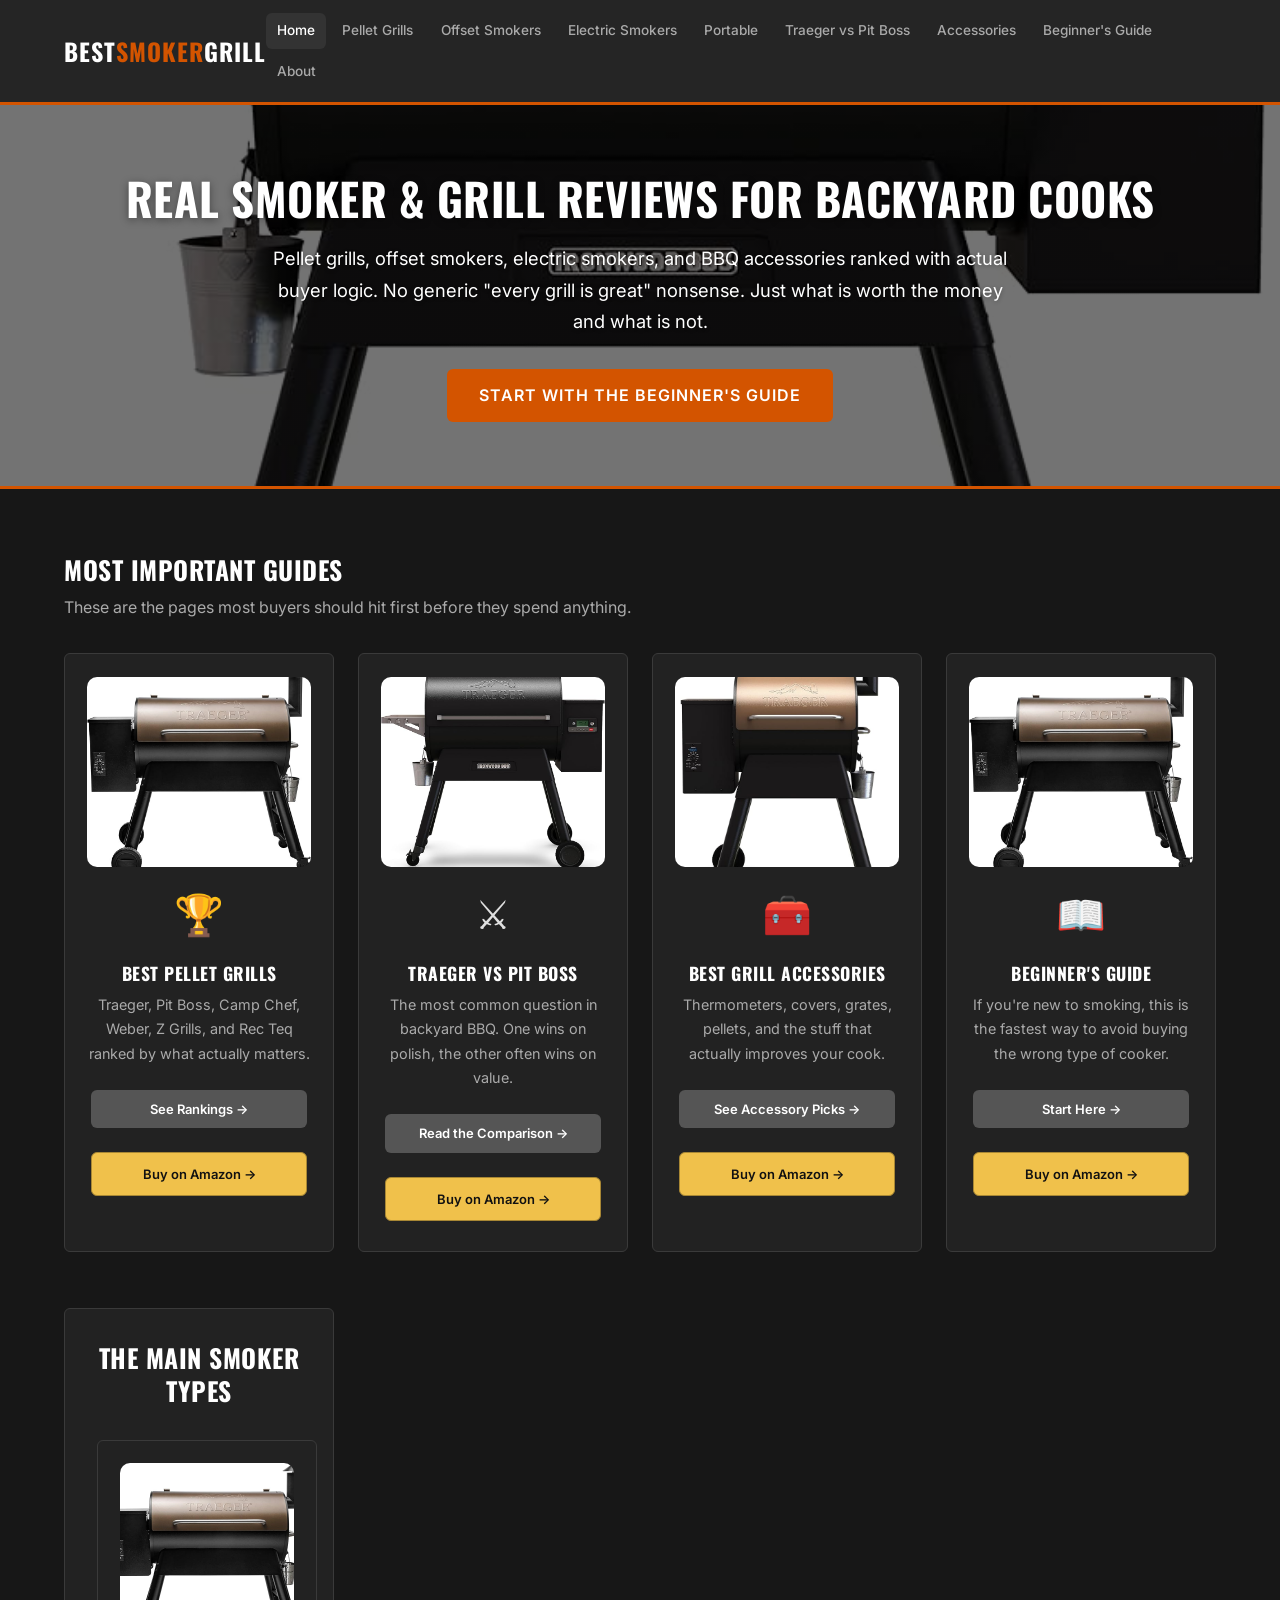
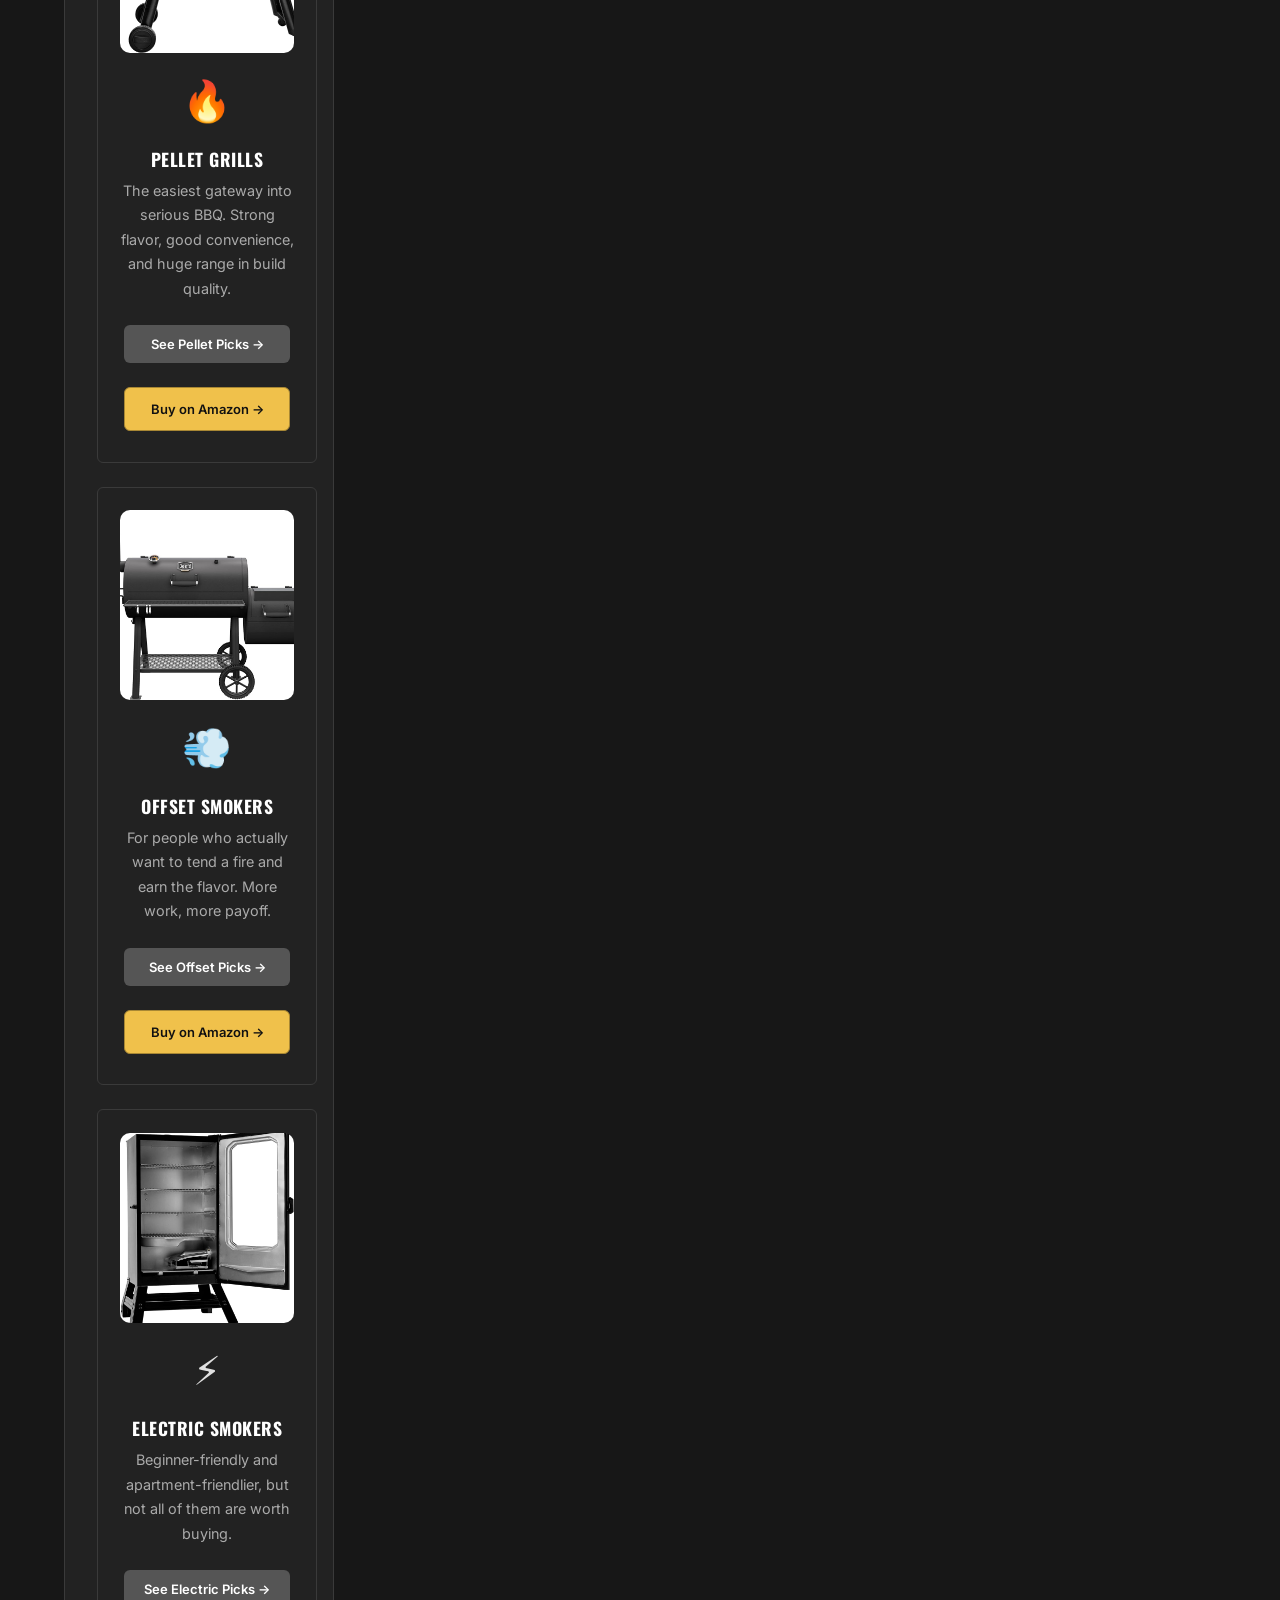
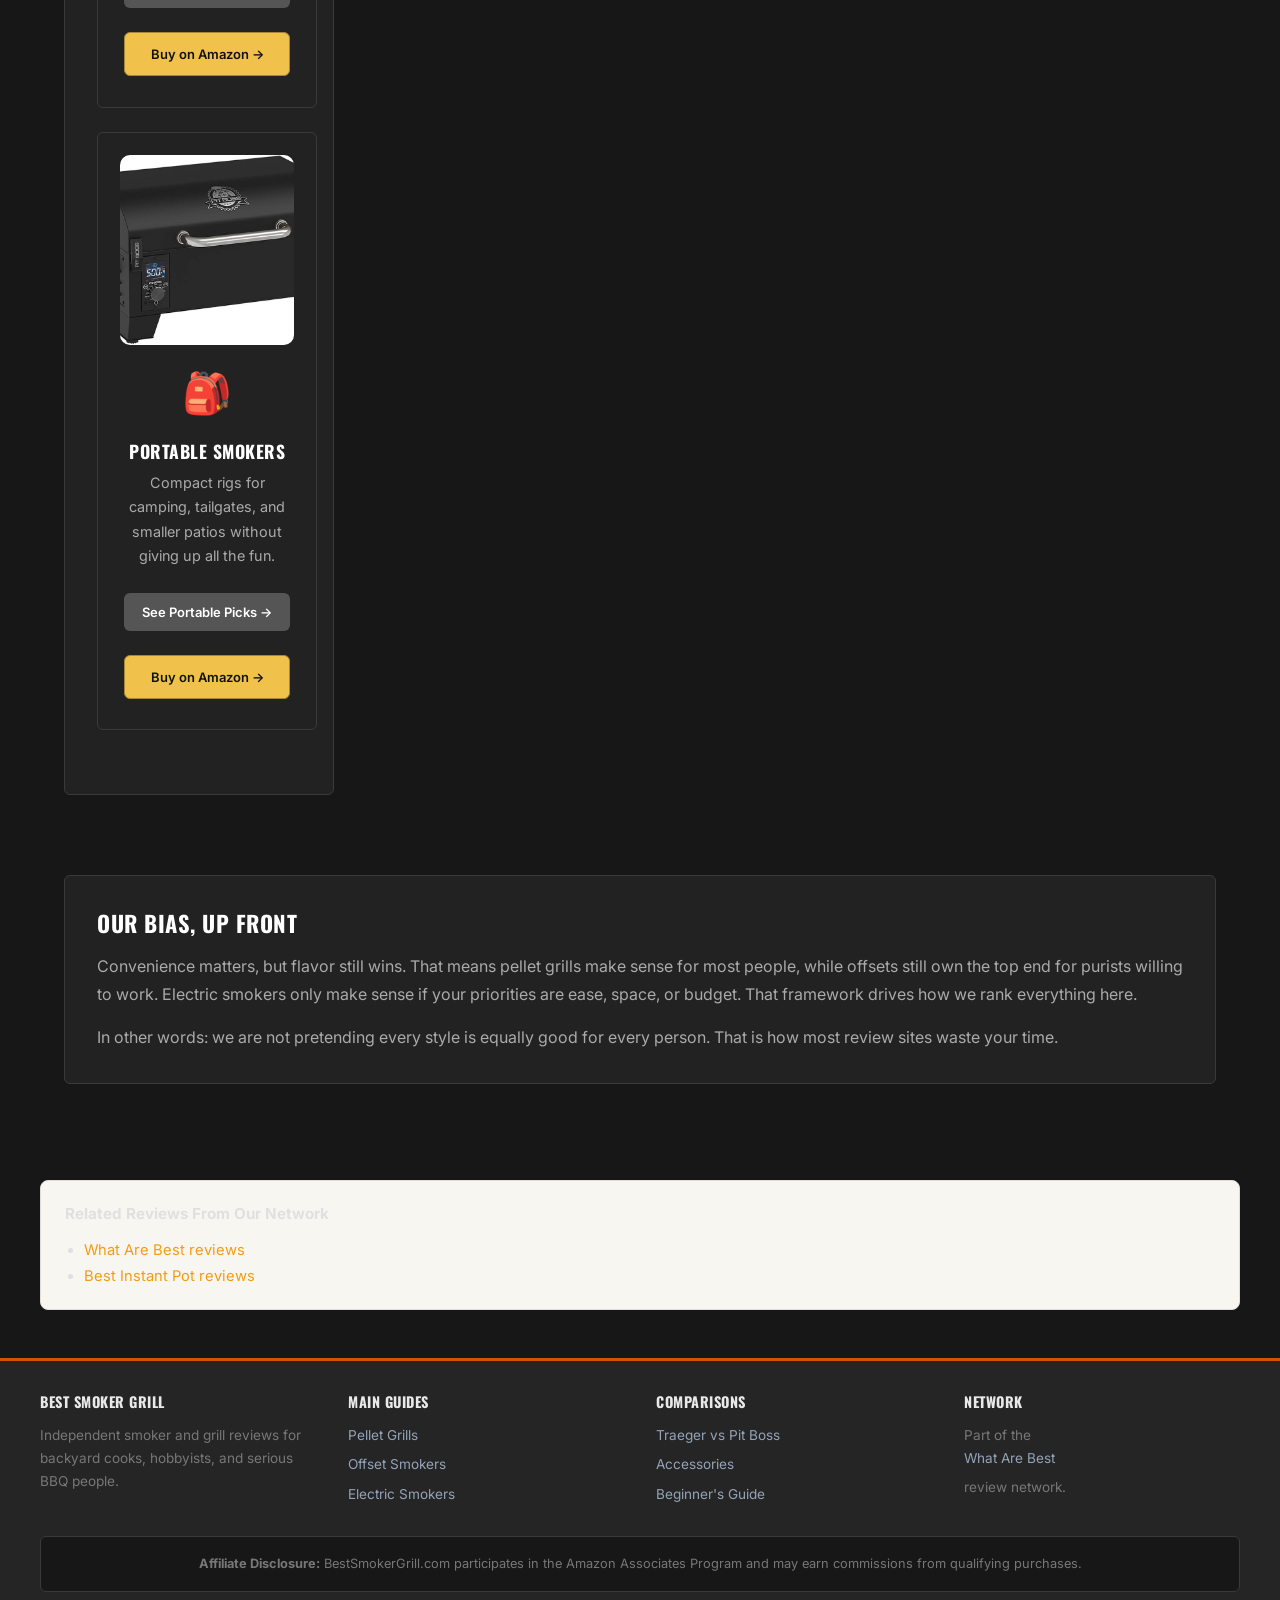
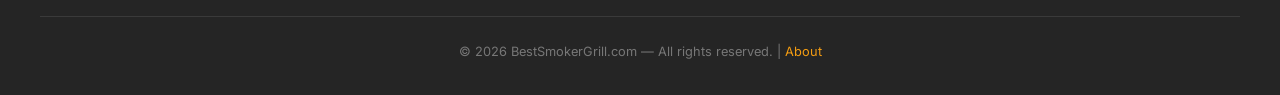
==== index.html @ 73936323 "Fix Amazon search links - add affiliate tag" ====
<!DOCTYPE html>

<html lang="en">
<head>
<meta charset="utf-8"/>
<meta content="width=device-width,initial-scale=1.0" name="viewport"/>
<meta name="description" content="Best pellet grills, offset smokers, electric smokers, and BBQ accessories ranked for 2026. Compare Traeger, Pit Boss, Camp Chef, Weber, and more."/>
<title>Best Smoker Grill 2026 — BBQ Rankings</title>
<link href="https://bestsmokergrill.com/" rel="canonical"/>
<link href="https://fonts.googleapis.com" rel="preconnect"/>
<link href="https://fonts.googleapis.com/css2?family=Inter:wght@400;500;600;700&amp;family=Oswald:wght@400;500;600;700&amp;display=swap" rel="stylesheet"/>
<link href="css/style.css" rel="stylesheet"/>
<meta content="website" property="og:type"/>
<meta content="Best Smoker Grill 2026 — BBQ Rankings" property="og:title"/>
<meta content="https://bestsmokergrill.com/" property="og:url"/>
<meta content="bestsmokergrill.com" property="og:site_name"/>
<meta content="Independent smoker and grill reviews. Pellet grills, offset smokers, electric smokers, portable options, and BBQ accessories ranked for real backyard cooking." property="og:description"/>
<meta content="summary" name="twitter:card"/>
<script type="application/ld+json">{"@context":"https://schema.org","@type":"WebSite","name":"Best Smoker Grill","url":"https://bestsmokergrill.com/","publisher":{"@type":"Organization","name":"What Are Best"},"description":"Independent smoker and grill reviews and comparisons."}</script>
<style>
.cat-card img{width:100%;height:190px;object-fit:cover;border-radius:10px;margin-bottom:14px;display:block}
/* Buy Button Styles */
.buy-btn{display:inline-block;padding:12px 24px;border-radius:6px;font-weight:700;font-size:15px;text-decoration:none;text-align:center;transition:opacity .2s,transform .1s;margin:8px 4px;cursor:pointer}
.buy-btn:hover{opacity:.85;transform:translateY(-1px)}
.buy-btn-primary{background:#e8600a;color:#fff !important}
.buy-btn-amazon{background:#f0c14b;color:#111 !important;border:1px solid #a88734}
.buy-btn-store{background:#2563eb;color:#fff !important}
.buy-btn-bullstrap{background:#1a1a1a;color:#fff !important}
.card-buttons{display:flex;gap:8px;flex-wrap:wrap;margin-top:10px;align-items:center}
.card-buttons a{flex:1;min-width:120px;text-align:center;font-size:13px;padding:10px 12px}
</style><style>
/* === VISUAL OVERHAUL ENHANCEMENTS === */
html{scroll-behavior:smooth}
.hero{background:linear-gradient(rgba(0,0,0,0.55),rgba(0,0,0,0.55)),url('https://images.unsplash.com/photo-1529692236671-f1f6cf9683ba?w=1400&q=80') center/cover no-repeat!important;min-height:280px;display:flex;align-items:center;justify-content:center;flex-direction:column;color:#fff!important;position:relative}
.hero *{color:#fff!important}
.hero h1,.hero h2{text-shadow:0 2px 8px rgba(0,0,0,.4)}
.hero p{text-shadow:0 1px 4px rgba(0,0,0,.3)}
.stars{color:#F59E0B;font-size:1rem;letter-spacing:1px;margin-bottom:4px}
.stars .count{color:#64748b;font-size:.8rem;margin-left:4px;letter-spacing:0}
.pick-badge{display:inline-block;background:linear-gradient(135deg,#E8600A,#F59E0B);color:#fff;padding:4px 12px;border-radius:20px;font-size:.75rem;font-weight:700;text-transform:uppercase;letter-spacing:.5px;margin-bottom:8px}
.card,.cd{transition:transform .2s,box-shadow .2s!important}
.card:hover,.cd:hover{transform:translateY(-3px);box-shadow:0 8px 30px rgba(0,0,0,.12)!important}
.updated-badge{display:inline-block;background:#ECFDF5;color:#065F46;padding:4px 12px;border-radius:20px;font-size:.78rem;font-weight:600;margin:8px 0}
.back-to-top{position:fixed;bottom:24px;right:24px;background:#2563EB;color:#fff;width:44px;height:44px;border-radius:50%;display:flex;align-items:center;justify-content:center;font-size:1.2rem;text-decoration:none!important;box-shadow:0 4px 12px rgba(37,99,235,.4);opacity:0;transition:opacity .3s;z-index:999}
.back-to-top.visible{opacity:1}
header,nav{transition:box-shadow .3s}
header.scrolled,nav.scrolled{box-shadow:0 2px 20px rgba(0,0,0,.1)!important}
.footer-grid{display:grid;grid-template-columns:repeat(auto-fit,minmax(200px,1fr));gap:24px;text-align:left;margin-bottom:24px}
.footer-col h4{font-size:.9rem;margin-bottom:12px;opacity:.9}
.footer-col a{display:block;color:#94A3B8;font-size:.85rem;margin-bottom:6px;text-decoration:none}
.footer-col a:hover{color:#fff}
</style>
</head>
<body>
<header class="site-header">
<div class="header-inner">
<a class="logo" href="index.html">BEST<span>SMOKER</span>GRILL</a>
<button aria-expanded="false" aria-label="Toggle navigation" class="nav-toggle">☰</button>
<nav class="main-nav" role="navigation">
<ul>
<li><a href="index.html">Home</a></li>
<li><a href="best-pellet-grills.html">Pellet Grills</a></li>
<li><a href="best-offset-smokers.html">Offset Smokers</a></li>
<li><a href="best-electric-smokers.html">Electric Smokers</a></li>
<li><a href="best-portable-smokers.html">Portable</a></li>
<li><a href="traeger-vs-pit-boss.html">Traeger vs Pit Boss</a></li>
<li><a href="best-grill-accessories.html">Accessories</a></li>
<li><a href="beginners-guide.html">Beginner's Guide</a></li>
<li><a href="about.html">About</a></li>
</ul>
</nav>
</div>
</header>
<section class="hero" style="background:linear-gradient(rgba(0,0,0,0.55),rgba(0,0,0,0.55)),url('images/smoker-hero.jpg') center/cover no-repeat!important;">
<h1>Real <span>Smoker &amp; Grill</span> Reviews for Backyard Cooks</h1>
<p>Pellet grills, offset smokers, electric smokers, and BBQ accessories ranked with actual buyer logic. No generic "every grill is great" nonsense. Just what is worth the money and what is not.</p>
<a class="hero-cta" href="beginners-guide.html">Start With the Beginner's Guide</a>
</section>
<div class="container">
<h2 style="color:var(--white);margin:2rem 0 .5rem;font-family:var(--font-heading);text-transform:uppercase;font-size:1.6rem">Most Important Guides</h2>
<p style="color:var(--text-secondary);margin-bottom:1.5rem">These are the pages most buyers should hit first before they spend anything.</p>
<div class="category-grid">
<div class="cat-card"><img src="images/pellet-grill.jpg" alt="Pellet grill for comparing the best backyard BBQ smokers" loading="lazy"><div class="icon">🏆</div><h3>Best Pellet Grills</h3><p>Traeger, Pit Boss, Camp Chef, Weber, Z Grills, and Rec Teq ranked by what actually matters.</p><div class="card-buttons"><a class="buy-btn buy-btn-store" href="best-pellet-grills.html" style="background:#555;font-size:13px;padding:8px 12px">See Rankings →</a><a class="buy-btn buy-btn-amazon" href="https://www.amazon.com/s?k=Best+Pellet+Grills&amp;tag=brazenprodu01-20" rel="nofollow noopener" target="_blank">Buy on Amazon →</a></div></div>
<div class="cat-card"><img src="images/smoker-hero.jpg" alt="Traeger vs Pit Boss pellet grill comparison for backyard smoking" loading="lazy"><div class="icon">⚔️</div><h3>Traeger vs Pit Boss</h3><p>The most common question in backyard BBQ. One wins on polish, the other often wins on value.</p><div class="card-buttons"><a class="buy-btn buy-btn-store" href="traeger-vs-pit-boss.html" style="background:#555;font-size:13px;padding:8px 12px">Read the Comparison →</a><a class="buy-btn buy-btn-amazon" href="https://www.amazon.com/s?k=Traeger+vs+Pit+Boss&amp;tag=brazenprodu01-20" rel="nofollow noopener" target="_blank">Buy on Amazon →</a></div></div>
<div class="cat-card"><img src="images/grill-accessories.jpg" alt="BBQ grill accessories including thermometers, tools, and covers" loading="lazy"><div class="icon">🧰</div><h3>Best Grill Accessories</h3><p>Thermometers, covers, grates, pellets, and the stuff that actually improves your cook.</p><div class="card-buttons"><a class="buy-btn buy-btn-store" href="best-grill-accessories.html" style="background:#555;font-size:13px;padding:8px 12px">See Accessory Picks →</a><a class="buy-btn buy-btn-amazon" href="https://www.amazon.com/s?k=Best+Grill+Accessories&amp;tag=brazenprodu01-20" rel="nofollow noopener" target="_blank">Buy on Amazon →</a></div></div>
<div class="cat-card"><img src="images/bbq-beginner.jpg" alt="Beginner backyard BBQ setup for learning smoker basics" loading="lazy"><div class="icon">📖</div><h3>Beginner's Guide</h3><p>If you're new to smoking, this is the fastest way to avoid buying the wrong type of cooker.</p><div class="card-buttons"><a class="buy-btn buy-btn-store" href="beginners-guide.html" style="background:#555;font-size:13px;padding:8px 12px">Start Here →</a><a class="buy-btn buy-btn-amazon" href="https://www.amazon.com/s?k=Beginner&tag=brazenprodu01-20's+Guide&amp;tag=brazenprodu01-20" rel="nofollow noopener" target="_blank">Buy on Amazon →</a></div></div>

<section class="brand-section">
<h2 style="color:var(--white);text-align:center;margin-bottom:1.5rem;font-size:1.6rem">The Main Smoker Types</h2>
<div class="category-grid">
<div class="cat-card"><img src="images/pellet-grill.jpg" alt="Pellet grill with wood-fired smoker setup for easy backyard barbecue" loading="lazy"><div class="icon">🔥</div><h3>Pellet Grills</h3><p>The easiest gateway into serious BBQ. Strong flavor, good convenience, and huge range in build quality.</p><div class="card-buttons"><a class="buy-btn buy-btn-store" href="best-pellet-grills.html" style="background:#555;font-size:13px;padding:8px 12px">See Pellet Picks →</a><a class="buy-btn buy-btn-amazon" href="https://www.amazon.com/s?k=Pellet+Grills&amp;tag=brazenprodu01-20" rel="nofollow noopener" target="_blank">Buy on Amazon →</a></div></div>
<div class="cat-card"><img src="images/offset-smoker.jpg" alt="Offset smoker for traditional low-and-slow barbecue cooking" loading="lazy"><div class="icon">💨</div><h3>Offset Smokers</h3><p>For people who actually want to tend a fire and earn the flavor. More work, more payoff.</p><div class="card-buttons"><a class="buy-btn buy-btn-store" href="best-offset-smokers.html" style="background:#555;font-size:13px;padding:8px 12px">See Offset Picks →</a><a class="buy-btn buy-btn-amazon" href="https://www.amazon.com/s?k=Offset+Smokers&amp;tag=brazenprodu01-20" rel="nofollow noopener" target="_blank">Buy on Amazon →</a></div></div>
<div class="cat-card"><img src="images/electric-smoker.jpg" alt="Electric smoker for easy backyard smoking with less fire management" loading="lazy"><div class="icon">⚡</div><h3>Electric Smokers</h3><p>Beginner-friendly and apartment-friendlier, but not all of them are worth buying.</p><div class="card-buttons"><a class="buy-btn buy-btn-store" href="best-electric-smokers.html" style="background:#555;font-size:13px;padding:8px 12px">See Electric Picks →</a><a class="buy-btn buy-btn-amazon" href="https://www.amazon.com/s?k=Electric+Smokers&amp;tag=brazenprodu01-20" rel="nofollow noopener" target="_blank">Buy on Amazon →</a></div></div>
<div class="cat-card"><img src="images/portable-grill.jpg" alt="Portable smoker grill for camping, tailgates, and compact patios" loading="lazy"><div class="icon">🎒</div><h3>Portable Smokers</h3><p>Compact rigs for camping, tailgates, and smaller patios without giving up all the fun.</p><div class="card-buttons"><a class="buy-btn buy-btn-store" href="best-portable-smokers.html" style="background:#555;font-size:13px;padding:8px 12px">See Portable Picks →</a><a class="buy-btn buy-btn-amazon" href="https://www.amazon.com/s?k=Portable+Smokers&amp;tag=brazenprodu01-20" rel="nofollow noopener" target="_blank">Buy on Amazon →</a></div></div>
</div>
</section></div>
<section class="brand-section" style="margin-top:3rem">
<h2 style="color:var(--white);margin-bottom:1rem;font-size:1.4rem">Our Bias, Up Front</h2>
<p style="color:var(--text-secondary);margin-bottom:1rem">Convenience matters, but flavor still wins. That means pellet grills make sense for most people, while offsets still own the top end for purists willing to work. Electric smokers only make sense if your priorities are ease, space, or budget. That framework drives how we rank everything here.</p>
<p style="color:var(--text-secondary)">In other words: we are not pretending every style is equally good for every person. That is how most review sites waste your time.</p>
</section>
</div>
<div class="cross-links-box" style="background:#f8f6f0;border:1px solid #ddd;border-radius:8px;padding:1.2rem 1.5rem;margin:2rem auto;max-width:1200px;">
<strong style="font-size:.95rem;">Related Reviews From Our Network</strong>
<ul style="margin:.6rem 0 0 1.2rem;font-size:.92rem;line-height:1.8;">
<li><a href="https://whatarebest.com">What Are Best reviews</a></li>
<li><a href="https://bestinstantpot.com">Best Instant Pot reviews</a></li>
</ul>
</div>
<footer class="site-footer">
<div class="footer-inner">
<div class="footer-col"><h4>Best Smoker Grill</h4><p>Independent smoker and grill reviews for backyard cooks, hobbyists, and serious BBQ people.</p></div>
<div class="footer-col"><h4>Main Guides</h4><ul><li><a href="best-pellet-grills.html">Pellet Grills</a></li><li><a href="best-offset-smokers.html">Offset Smokers</a></li><li><a href="best-electric-smokers.html">Electric Smokers</a></li></ul></div>
<div class="footer-col"><h4>Comparisons</h4><ul><li><a href="traeger-vs-pit-boss.html">Traeger vs Pit Boss</a></li><li><a href="best-grill-accessories.html">Accessories</a></li><li><a href="beginners-guide.html">Beginner's Guide</a></li></ul></div>
<div class="footer-col"><h4>Network</h4><p>Part of the <a href="https://www.whatarebest.com" rel="noopener" target="_blank">What Are Best</a> review network.</p></div>
</div>
<div class="affiliate-disclosure"><p><strong>Affiliate Disclosure:</strong> BestSmokerGrill.com participates in the Amazon Associates Program and may earn commissions from qualifying purchases.</p></div>
<div class="footer-bottom"><p>© 2026 BestSmokerGrill.com — All rights reserved. | <a href="about.html">About</a></p></div>
</footer>
<script src="js/main.js"></script>

<a href="#" class="back-to-top" id="btt" aria-label="Back to top">↑</a>
<script>
(function(){var b=document.getElementById('btt'),h=document.querySelector('header,nav');
window.addEventListener('scroll',function(){b.classList.toggle('visible',window.scrollY>400);if(h)h.classList.toggle('scrolled',window.scrollY>50)});
b.addEventListener('click',function(e){e.preventDefault();window.scrollTo({top:0,behavior:'smooth'})})})();
</script>

</body>
</html>
---- css/style.css ----
/* ===== RESET & BASE ===== */
*,*::before,*::after{box-sizing:border-box;margin:0;padding:0}
:root{--charcoal:#171717;--charcoal-light:#252525;--charcoal-mid:#333;--accent:#d35400;--accent-dark:#a84300;--accent-light:#f39c12;--accent-yellow:#f1c40f;--text-primary:#e0e0e0;--text-secondary:#aaa;--text-muted:#777;--white:#fff;--border-color:#3a3a3a;--card-bg:#222;--font-main:'Inter',system-ui,-apple-system,sans-serif;--font-heading:'Oswald',system-ui,sans-serif;--max-width:1200px;--radius:6px}
html{scroll-behavior:smooth;font-size:16px}body{font-family:var(--font-main);background:var(--charcoal);color:var(--text-primary);line-height:1.7;-webkit-font-smoothing:antialiased}a{color:var(--accent-light);text-decoration:none;transition:color .2s}a:hover{color:var(--accent-yellow)}img{max-width:100%;height:auto;display:block}h1,h2,h3,h4,h5{font-family:var(--font-heading);text-transform:uppercase;letter-spacing:.5px;line-height:1.3}.site-header{background:var(--charcoal-light);border-bottom:3px solid var(--accent);position:sticky;top:0;z-index:1000;backdrop-filter:blur(10px)}.header-inner{max-width:var(--max-width);margin:0 auto;padding:.8rem 1.5rem;display:flex;align-items:center;justify-content:space-between}.logo{font-family:var(--font-heading);font-size:1.5rem;color:var(--white);font-weight:700;letter-spacing:1px}.logo span{color:var(--accent)}.nav-toggle{display:none;background:none;border:none;color:var(--white);font-size:1.5rem;cursor:pointer}.main-nav ul{list-style:none;display:flex;gap:.3rem;flex-wrap:wrap}.main-nav a{display:block;padding:.4rem .7rem;color:var(--text-secondary);font-size:.85rem;font-weight:500;border-radius:var(--radius);transition:all .2s}.main-nav a:hover,.main-nav a.active{color:var(--white);background:var(--charcoal-mid)}.hero{background:linear-gradient(135deg,var(--charcoal) 0%,#2a1d14 50%,var(--charcoal-light) 100%);padding:4rem 1.5rem;text-align:center;border-bottom:3px solid var(--accent)}.hero h1{font-size:2.8rem;color:var(--white);margin-bottom:1rem}.hero h1 span{color:var(--accent)}.hero p{font-size:1.15rem;color:var(--text-secondary);max-width:760px;margin:0 auto 2rem}.hero-cta{display:inline-block;background:var(--accent);color:var(--white);padding:.8rem 2rem;border-radius:var(--radius);font-weight:600;font-size:1rem;transition:all .2s;text-transform:uppercase;letter-spacing:1px}.hero-cta:hover{background:var(--accent-dark);color:var(--white);transform:translateY(-2px);box-shadow:0 4px 15px rgba(211,84,0,.4)}.container{max-width:var(--max-width);margin:0 auto;padding:2rem 1.5rem}.category-grid{display:grid;grid-template-columns:repeat(auto-fill,minmax(220px,1fr));gap:1.5rem;margin:2rem 0}.cat-card,.brand-section{background:var(--card-bg);border:1px solid var(--border-color);border-radius:var(--radius)}.cat-card{padding:1.4rem;text-align:center;transition:all .2s}.cat-card:hover{border-color:var(--accent);transform:translateY(-3px);box-shadow:0 8px 25px rgba(0,0,0,.3)}.cat-card .icon{font-size:2.5rem;margin-bottom:.8rem}.cat-card h3{font-size:1.1rem;color:var(--white);margin-bottom:.5rem}.cat-card p{font-size:.9rem;color:var(--text-secondary);margin-bottom:1rem}.cat-card a{color:var(--accent-light);font-weight:600;font-size:.9rem}.brand-section{padding:2rem;margin:2rem 0}.site-footer{background:var(--charcoal-light);border-top:3px solid var(--accent);padding:2rem 1.5rem;margin-top:3rem}.footer-inner{max-width:var(--max-width);margin:0 auto;display:grid;grid-template-columns:repeat(auto-fit,minmax(250px,1fr));gap:2rem}.footer-col h4{font-family:var(--font-heading);color:var(--white);margin-bottom:.8rem;font-size:.95rem}.footer-col p,.footer-col a{font-size:.85rem;color:var(--text-muted)}.footer-col ul{list-style:none}.footer-col li{margin-bottom:.4rem}.affiliate-disclosure{background:var(--charcoal);border:1px solid var(--border-color);border-radius:var(--radius);padding:1rem;margin-top:1.5rem;max-width:var(--max-width);margin-left:auto;margin-right:auto}.affiliate-disclosure p{font-size:.8rem;color:var(--text-muted);text-align:center}.footer-bottom{text-align:center;padding-top:1.5rem;margin-top:1.5rem;border-top:1px solid var(--border-color);max-width:var(--max-width);margin-left:auto;margin-right:auto}.footer-bottom p{font-size:.8rem;color:var(--text-muted)}.network-links{background:#1a1a1a;padding:1.2rem;text-align:center;font-size:.82rem;color:#888;border-top:1px solid #333}.network-links strong{color:#ccc}.network-links a{color:#aaa;margin:0 .5rem}@media(max-width:768px){.nav-toggle{display:block}.main-nav{display:none;position:absolute;top:100%;left:0;right:0;background:var(--charcoal-light);border-bottom:3px solid var(--accent);padding:1rem}.main-nav.open{display:block}.main-nav ul{flex-direction:column;gap:0}.main-nav a{padding:.7rem 1rem;border-radius:0;border-bottom:1px solid var(--border-color)}.hero h1{font-size:1.8rem}.header-inner{position:relative}.category-grid{grid-template-columns:1fr}}


/* Buy Button Styles */
.buy-btn{display:inline-block;padding:12px 24px;border-radius:6px;font-weight:700;font-size:15px;text-decoration:none;text-align:center;transition:opacity .2s,transform .1s;margin:8px 4px;cursor:pointer}
.buy-btn:hover{opacity:.85;transform:translateY(-1px)}
.buy-btn-primary{background:#e8600a;color:#fff !important}
.buy-btn-amazon{background:#f0c14b;color:#111 !important;border:1px solid #a88734}
.buy-btn-store{background:#2563eb;color:#fff !important}
.buy-btn-bullstrap{background:#1a1a1a;color:#fff !important}
.card-buttons{display:flex;gap:8px;flex-wrap:wrap;margin-top:10px;align-items:center}
.card-buttons a{flex:1;min-width:120px;text-align:center;font-size:13px;padding:10px 12px}
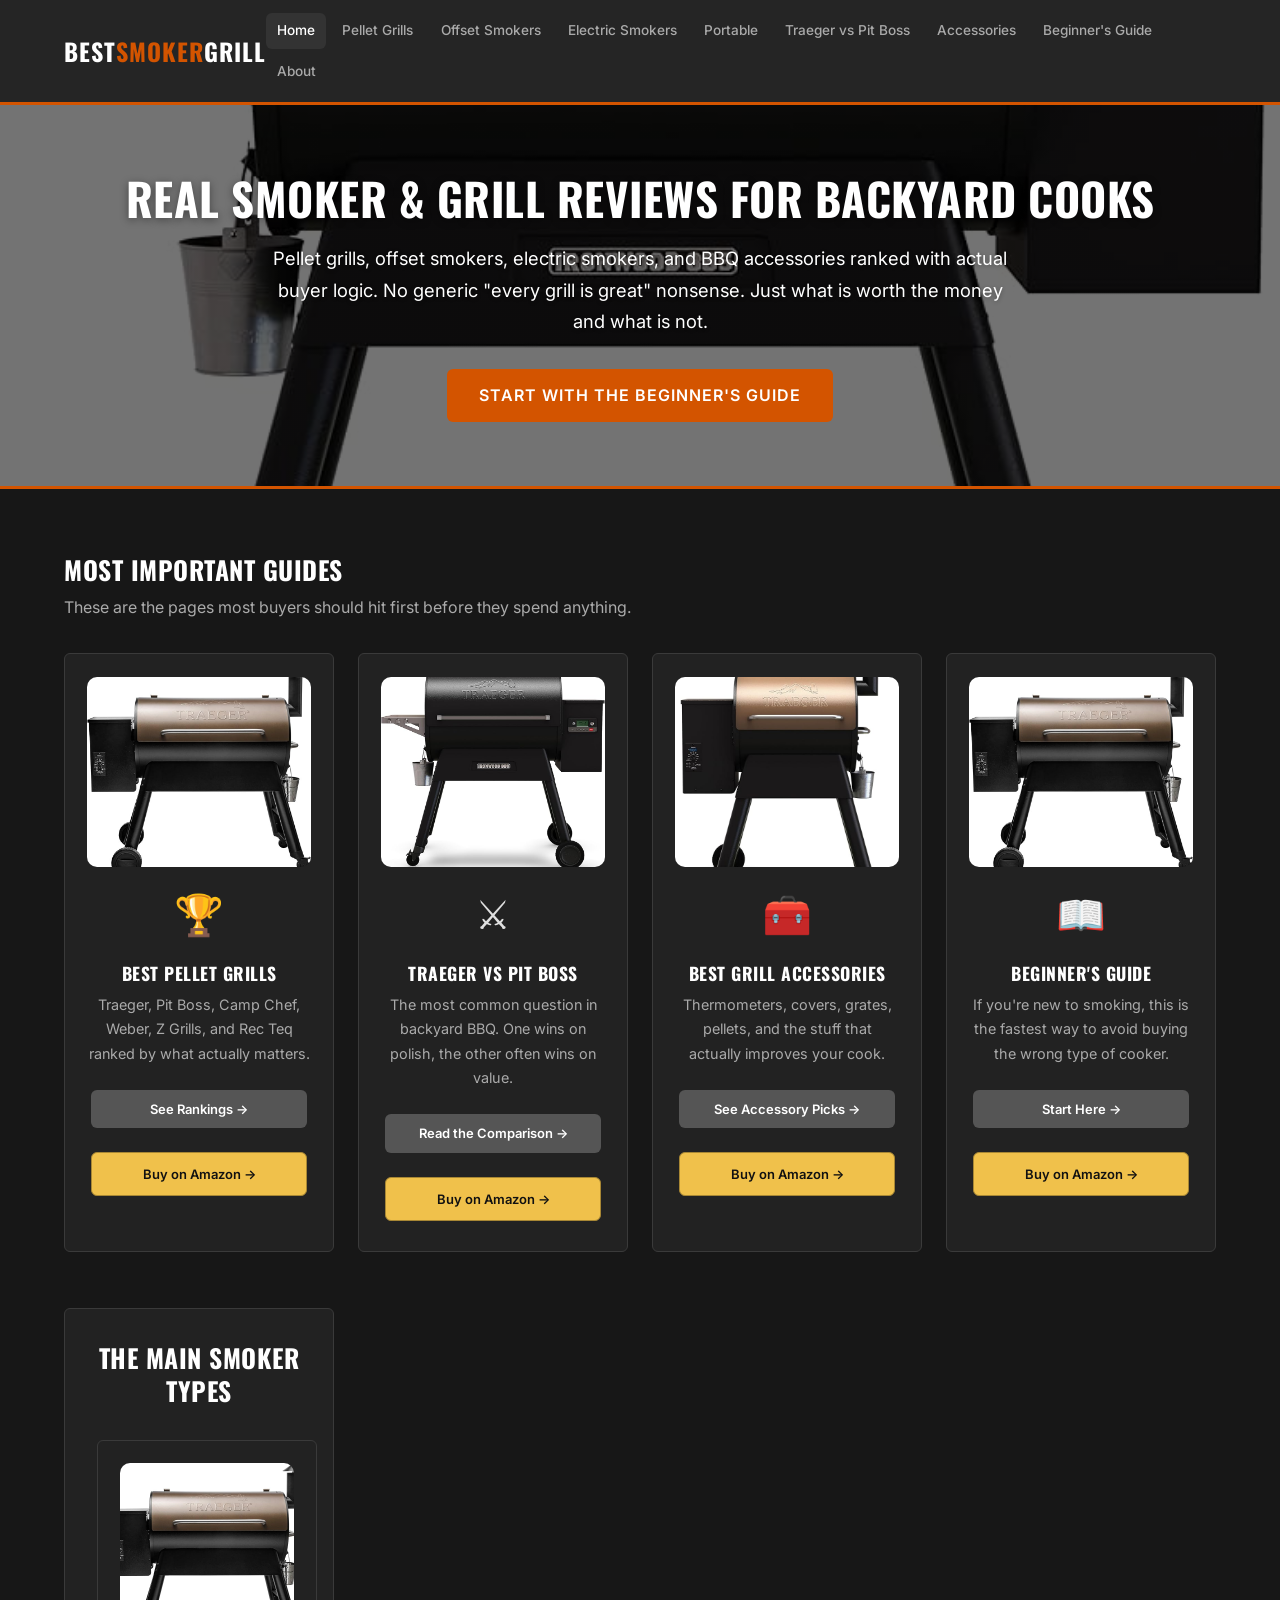
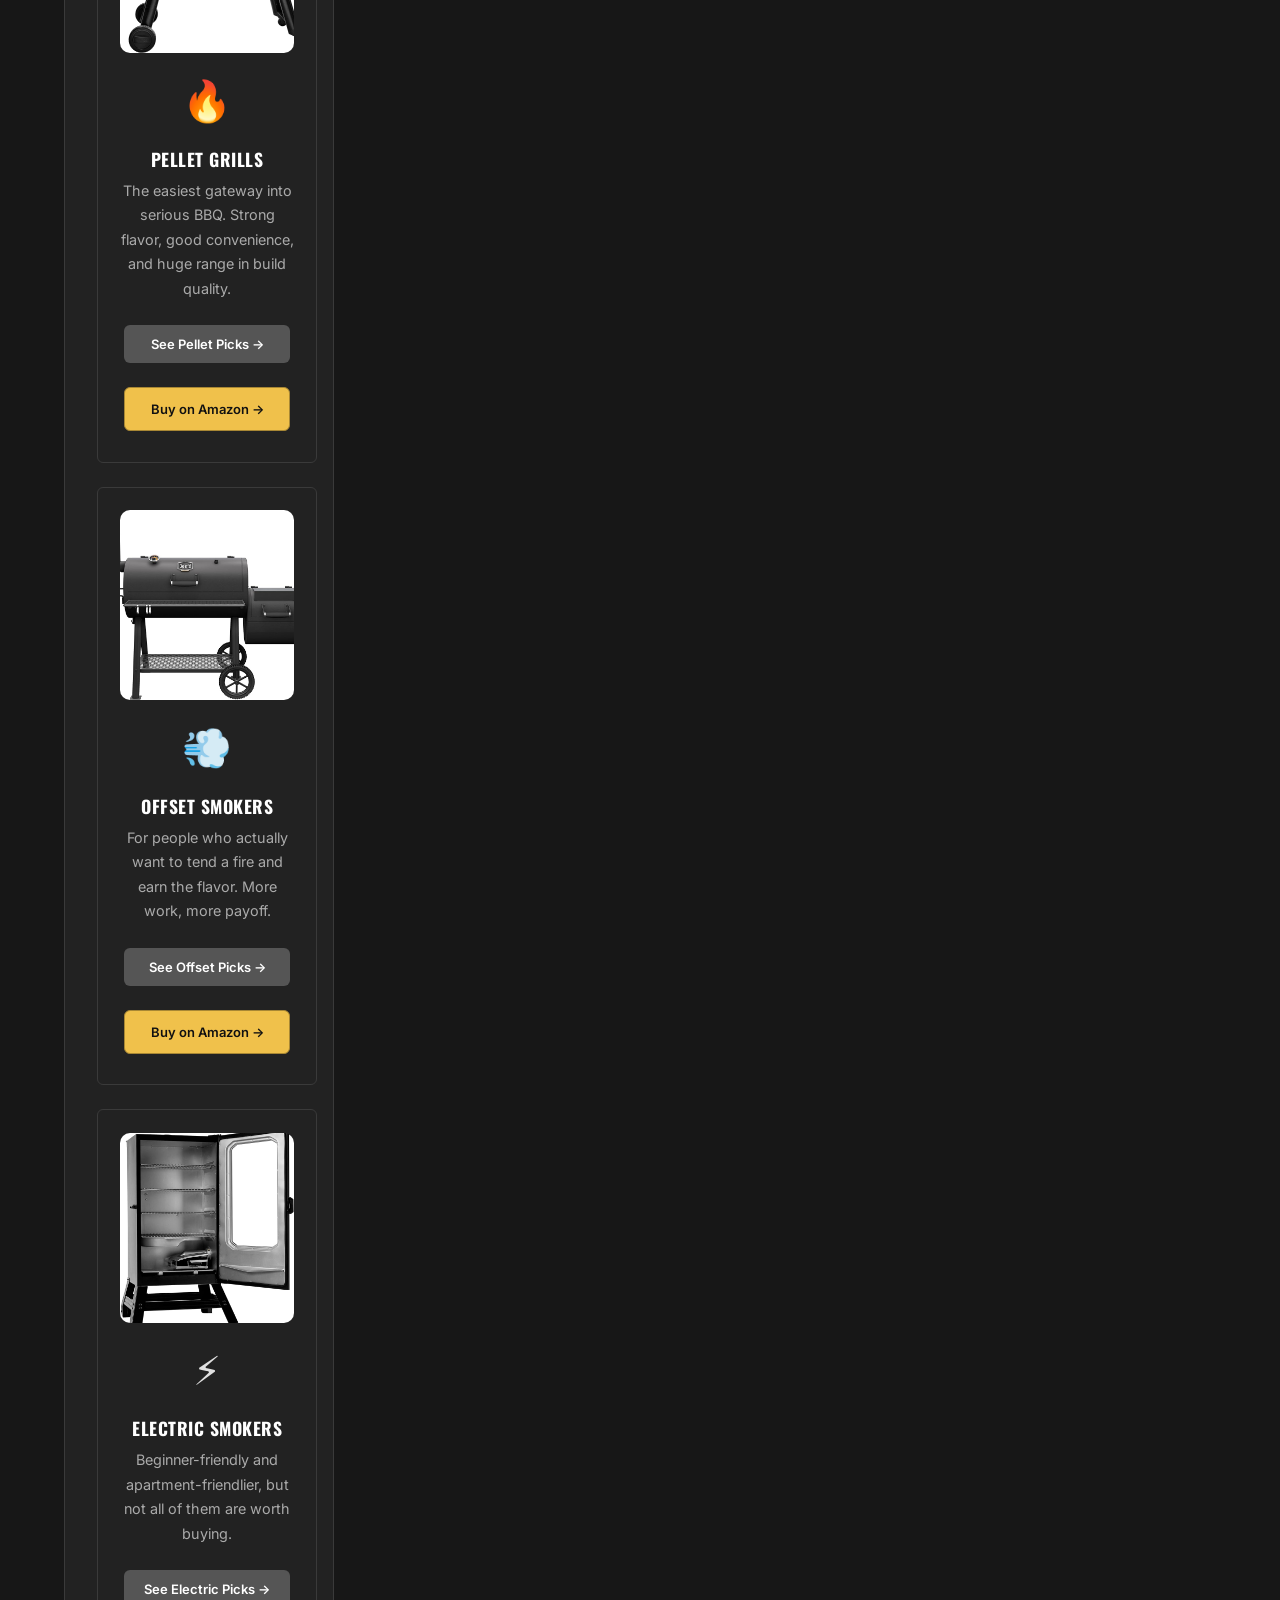
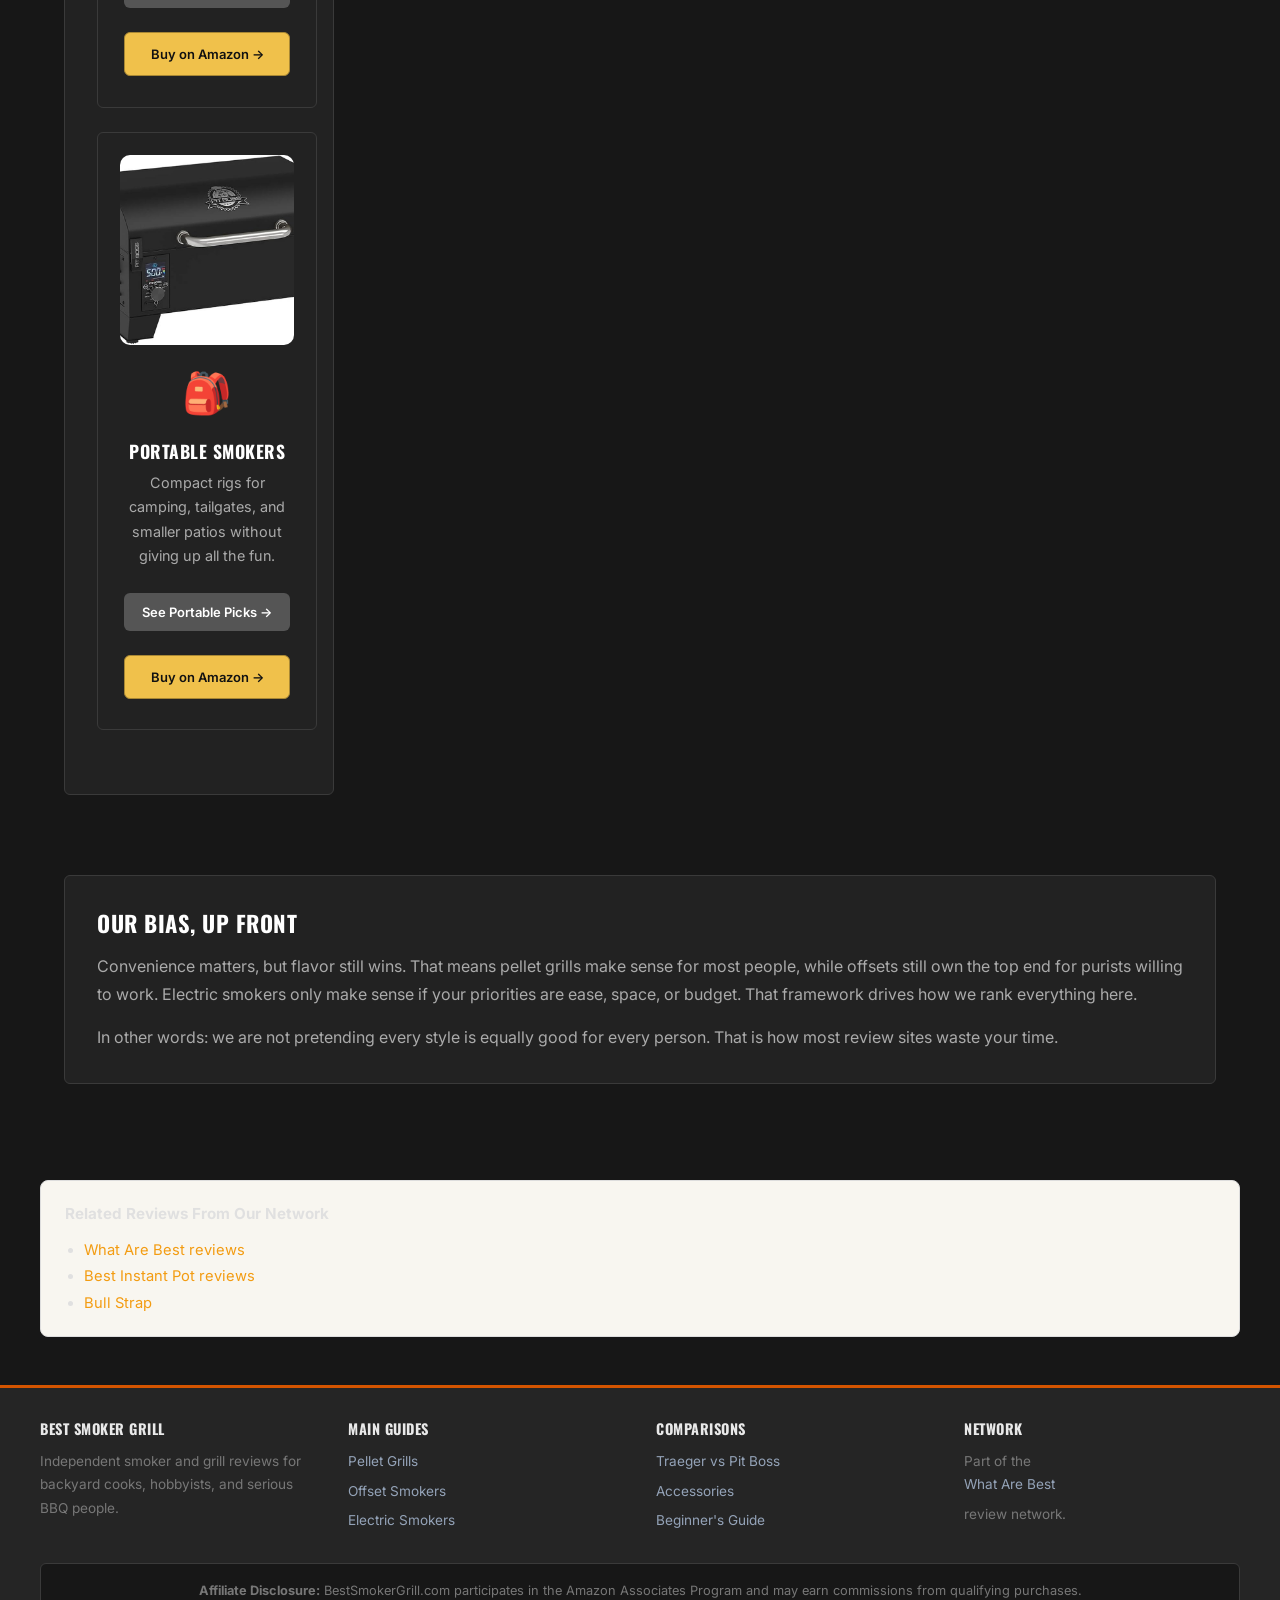
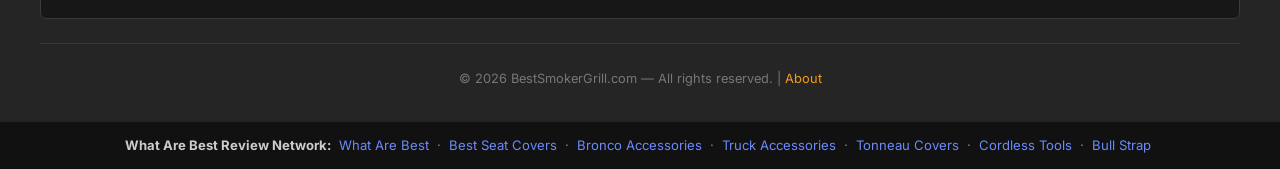
==== commit 60c3f1bb: "Add Bull Strap backlink" ====
--- a/index.html
+++ b/index.html
@@ -105,6 +105,8 @@
 <ul style="margin:.6rem 0 0 1.2rem;font-size:.92rem;line-height:1.8;">
 <li><a href="https://whatarebest.com">What Are Best reviews</a></li>
 <li><a href="https://bestinstantpot.com">Best Instant Pot reviews</a></li>
+
+<li><a href="https://bullstrap.com">Bull Strap</a></li>
 </ul>
 </div>
 <footer class="site-footer">
@@ -126,5 +128,16 @@
 b.addEventListener('click',function(e){e.preventDefault();window.scrollTo({top:0,behavior:'smooth'})})})();
 </script>
 
+
+<div class="network-links" style="text-align:center;padding:12px 16px;background:#111;color:#888;font-size:.82rem;border-top:1px solid #222;">
+<strong>What Are Best Review Network:</strong>
+<a href="https://whatarebest.com" style="color:#6b8aff;text-decoration:none;margin:0 4px;">What Are Best</a> ·
+  <a href="https://bestseatcover.com" style="color:#6b8aff;text-decoration:none;margin:0 4px;">Best Seat Covers</a> ·
+  <a href="https://bestbroncoaccessories.com" style="color:#6b8aff;text-decoration:none;margin:0 4px;">Bronco Accessories</a> ·
+  <a href="https://besttruckaccessories.com" style="color:#6b8aff;text-decoration:none;margin:0 4px;">Truck Accessories</a> ·
+  <a href="https://besttonneaucovers.com" style="color:#6b8aff;text-decoration:none;margin:0 4px;">Tonneau Covers</a> ·
+  <a href="https://bestcordlesstools.com" style="color:#6b8aff;text-decoration:none;margin:0 4px;">Cordless Tools</a> ·
+  <a href="https://bullstrap.com" style="color:#6b8aff;text-decoration:none;margin:0 4px;">Bull Strap</a>
+</div>
 </body>
 </html>
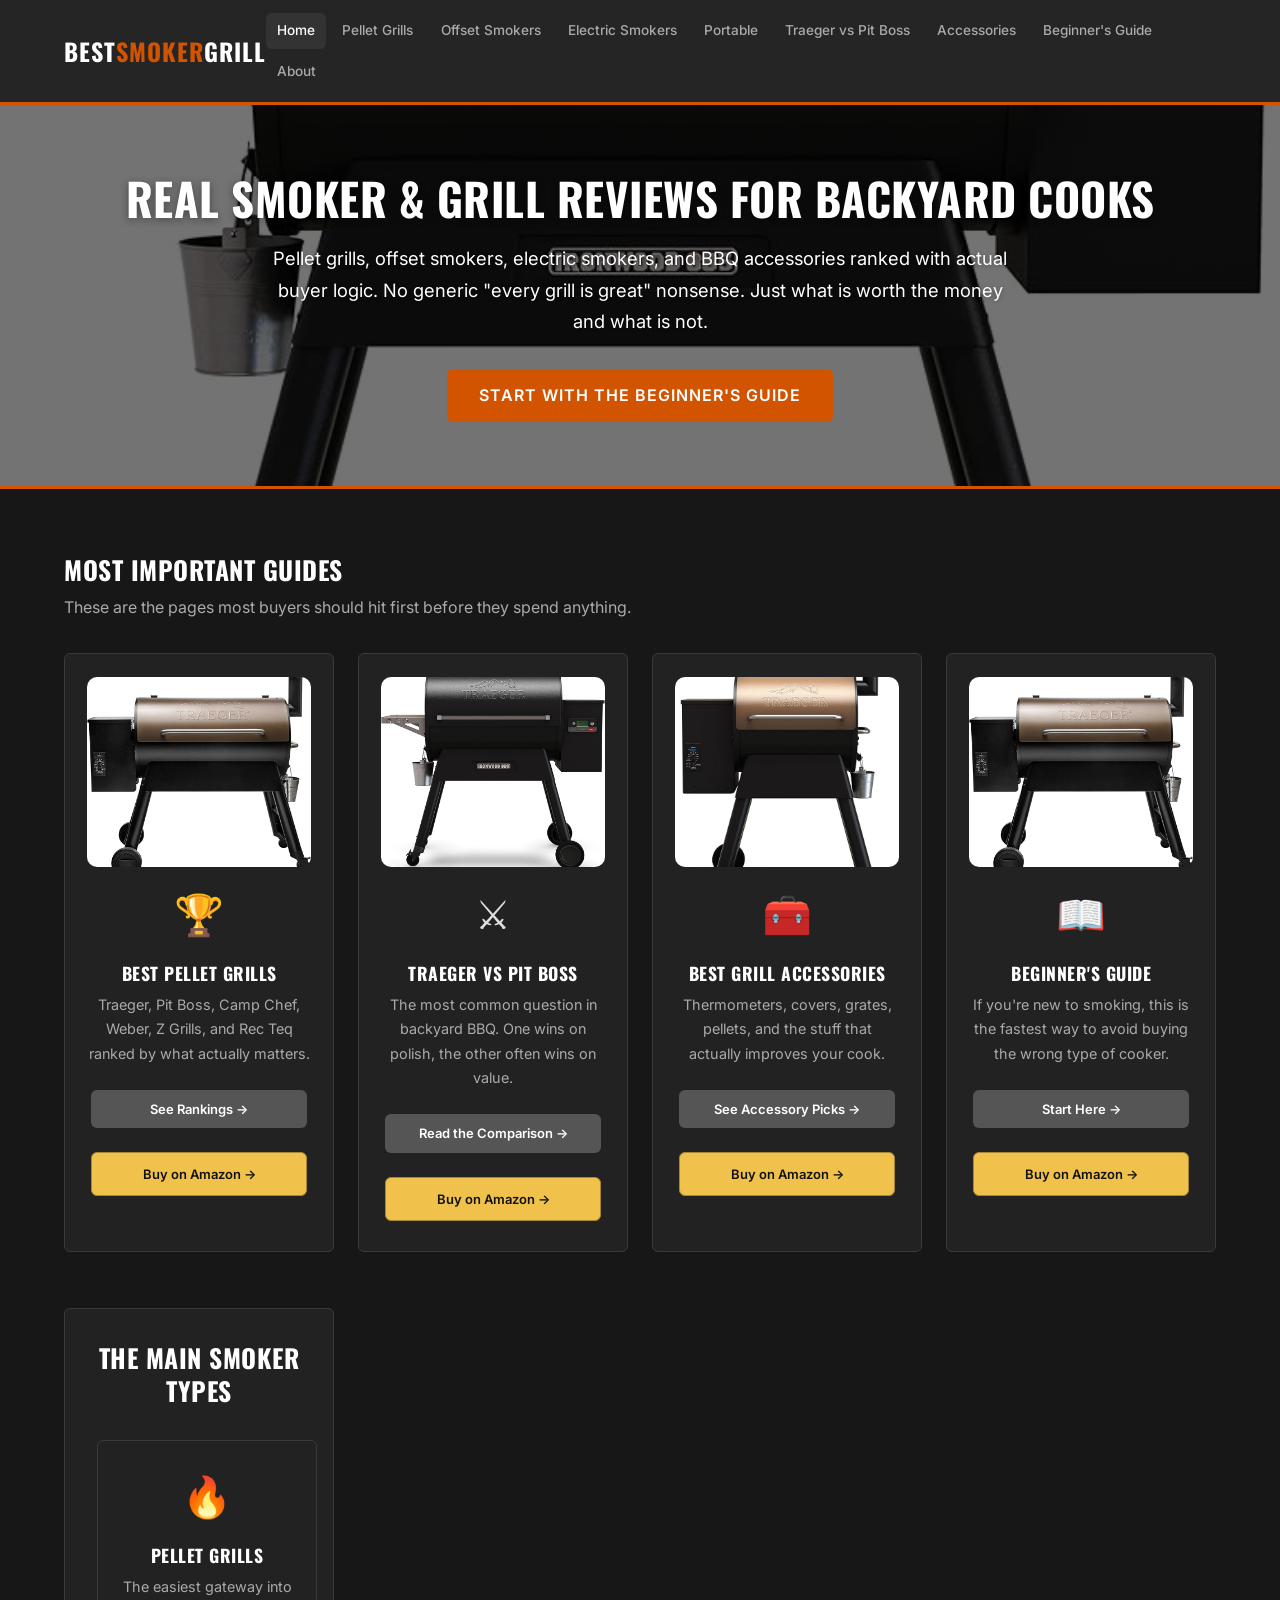
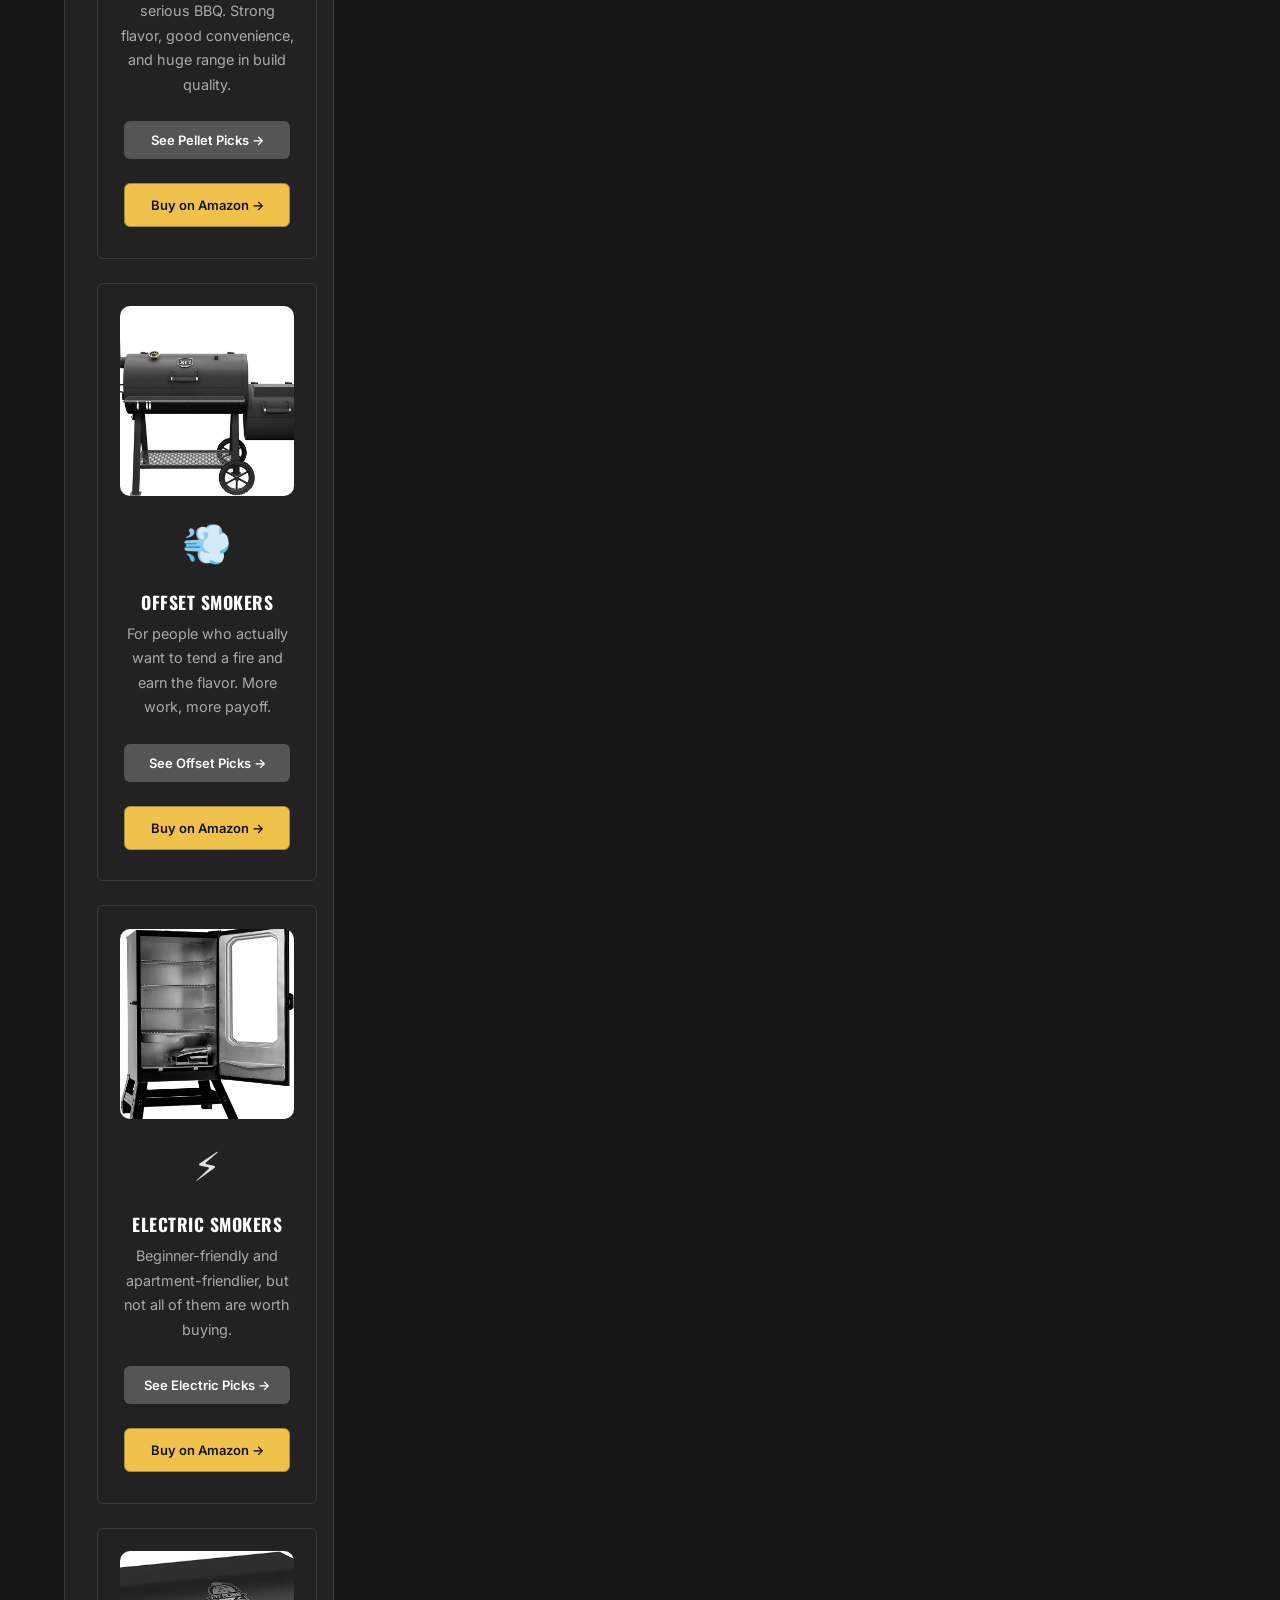
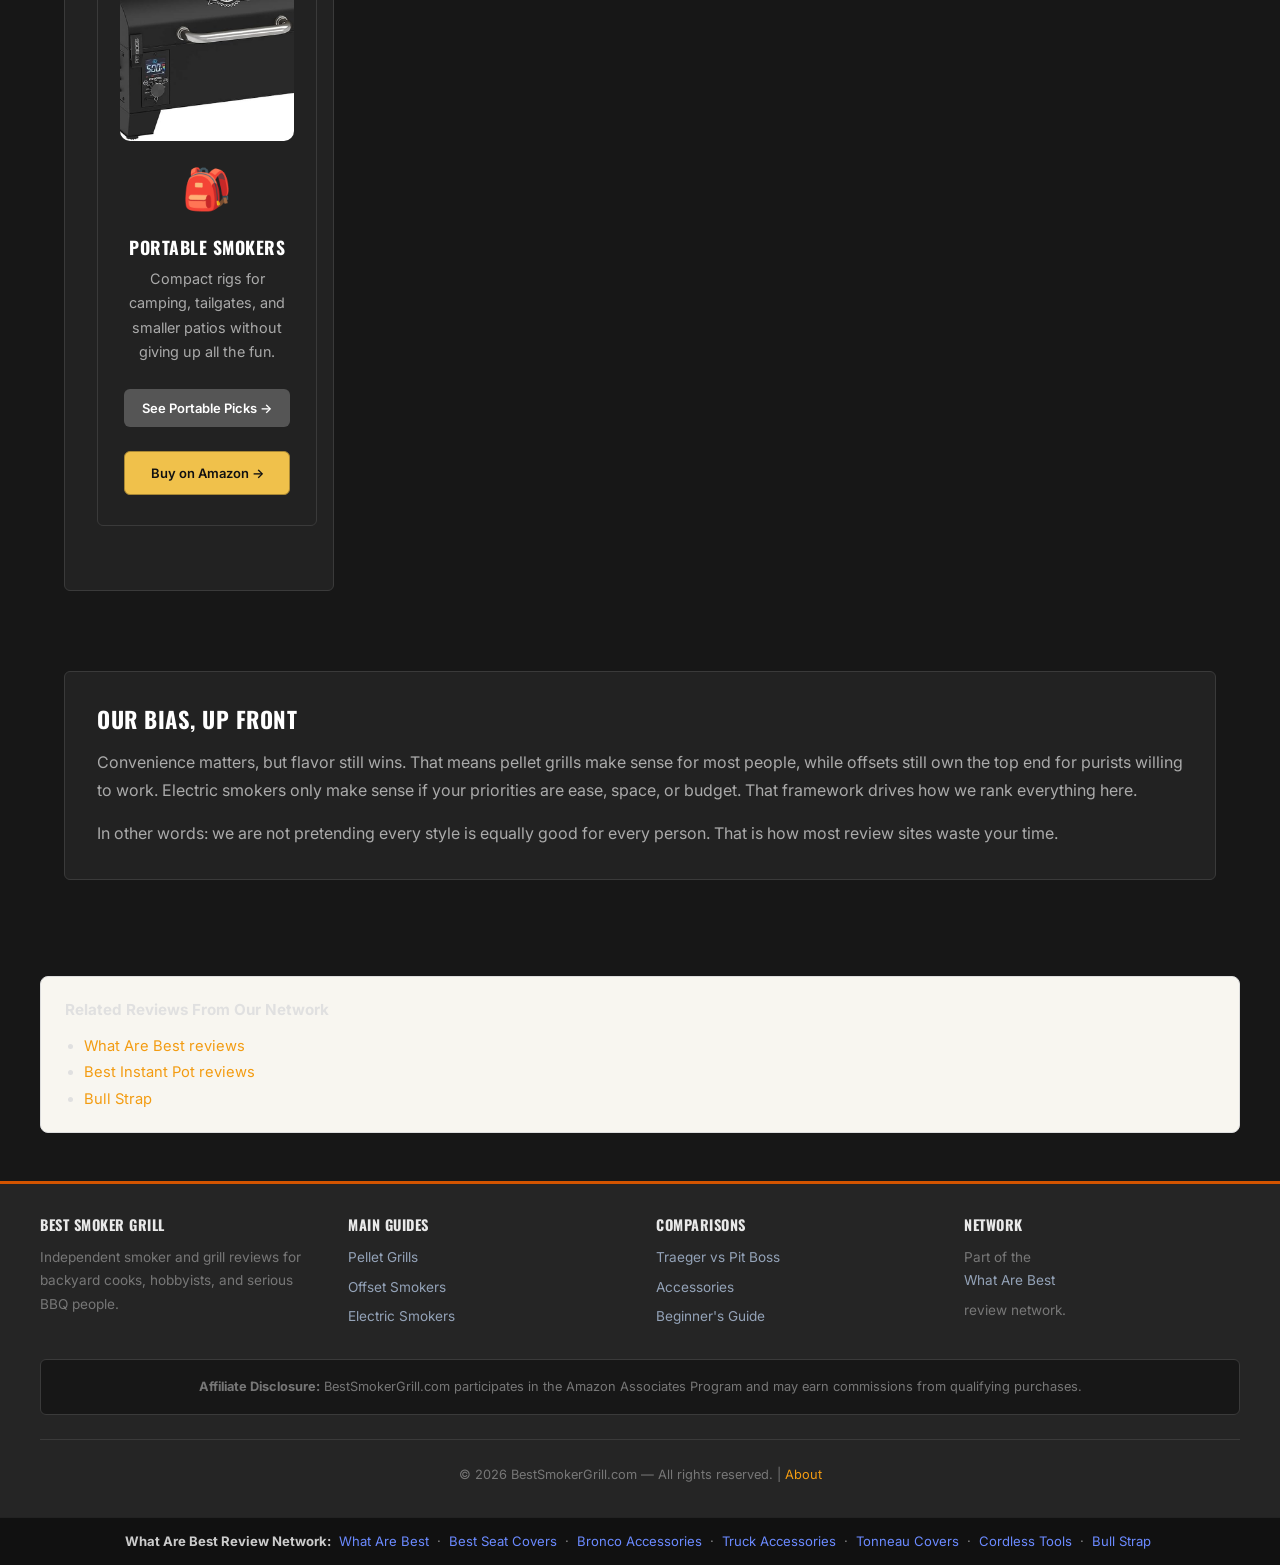
==== commit e6c8cd5d: "Fix duplicate/placeholder images across vehicle/product cards (6 fixes (0 swap, 6 strip)) Network-wi" ====
--- a/index.html
+++ b/index.html
@@ -88,7 +88,7 @@
 <section class="brand-section">
 <h2 style="color:var(--white);text-align:center;margin-bottom:1.5rem;font-size:1.6rem">The Main Smoker Types</h2>
 <div class="category-grid">
-<div class="cat-card"><img src="images/pellet-grill.jpg" alt="Pellet grill with wood-fired smoker setup for easy backyard barbecue" loading="lazy"><div class="icon">🔥</div><h3>Pellet Grills</h3><p>The easiest gateway into serious BBQ. Strong flavor, good convenience, and huge range in build quality.</p><div class="card-buttons"><a class="buy-btn buy-btn-store" href="best-pellet-grills.html" style="background:#555;font-size:13px;padding:8px 12px">See Pellet Picks →</a><a class="buy-btn buy-btn-amazon" href="https://www.amazon.com/s?k=Pellet+Grills&amp;tag=brazenprodu01-20" rel="nofollow noopener" target="_blank">Buy on Amazon →</a></div></div>
+<div class="cat-card"><div class="icon">🔥</div><h3>Pellet Grills</h3><p>The easiest gateway into serious BBQ. Strong flavor, good convenience, and huge range in build quality.</p><div class="card-buttons"><a class="buy-btn buy-btn-store" href="best-pellet-grills.html" style="background:#555;font-size:13px;padding:8px 12px">See Pellet Picks →</a><a class="buy-btn buy-btn-amazon" href="https://www.amazon.com/s?k=Pellet+Grills&amp;tag=brazenprodu01-20" rel="nofollow noopener" target="_blank">Buy on Amazon →</a></div></div>
 <div class="cat-card"><img src="images/offset-smoker.jpg" alt="Offset smoker for traditional low-and-slow barbecue cooking" loading="lazy"><div class="icon">💨</div><h3>Offset Smokers</h3><p>For people who actually want to tend a fire and earn the flavor. More work, more payoff.</p><div class="card-buttons"><a class="buy-btn buy-btn-store" href="best-offset-smokers.html" style="background:#555;font-size:13px;padding:8px 12px">See Offset Picks →</a><a class="buy-btn buy-btn-amazon" href="https://www.amazon.com/s?k=Offset+Smokers&amp;tag=brazenprodu01-20" rel="nofollow noopener" target="_blank">Buy on Amazon →</a></div></div>
 <div class="cat-card"><img src="images/electric-smoker.jpg" alt="Electric smoker for easy backyard smoking with less fire management" loading="lazy"><div class="icon">⚡</div><h3>Electric Smokers</h3><p>Beginner-friendly and apartment-friendlier, but not all of them are worth buying.</p><div class="card-buttons"><a class="buy-btn buy-btn-store" href="best-electric-smokers.html" style="background:#555;font-size:13px;padding:8px 12px">See Electric Picks →</a><a class="buy-btn buy-btn-amazon" href="https://www.amazon.com/s?k=Electric+Smokers&amp;tag=brazenprodu01-20" rel="nofollow noopener" target="_blank">Buy on Amazon →</a></div></div>
 <div class="cat-card"><img src="images/portable-grill.jpg" alt="Portable smoker grill for camping, tailgates, and compact patios" loading="lazy"><div class="icon">🎒</div><h3>Portable Smokers</h3><p>Compact rigs for camping, tailgates, and smaller patios without giving up all the fun.</p><div class="card-buttons"><a class="buy-btn buy-btn-store" href="best-portable-smokers.html" style="background:#555;font-size:13px;padding:8px 12px">See Portable Picks →</a><a class="buy-btn buy-btn-amazon" href="https://www.amazon.com/s?k=Portable+Smokers&amp;tag=brazenprodu01-20" rel="nofollow noopener" target="_blank">Buy on Amazon →</a></div></div>
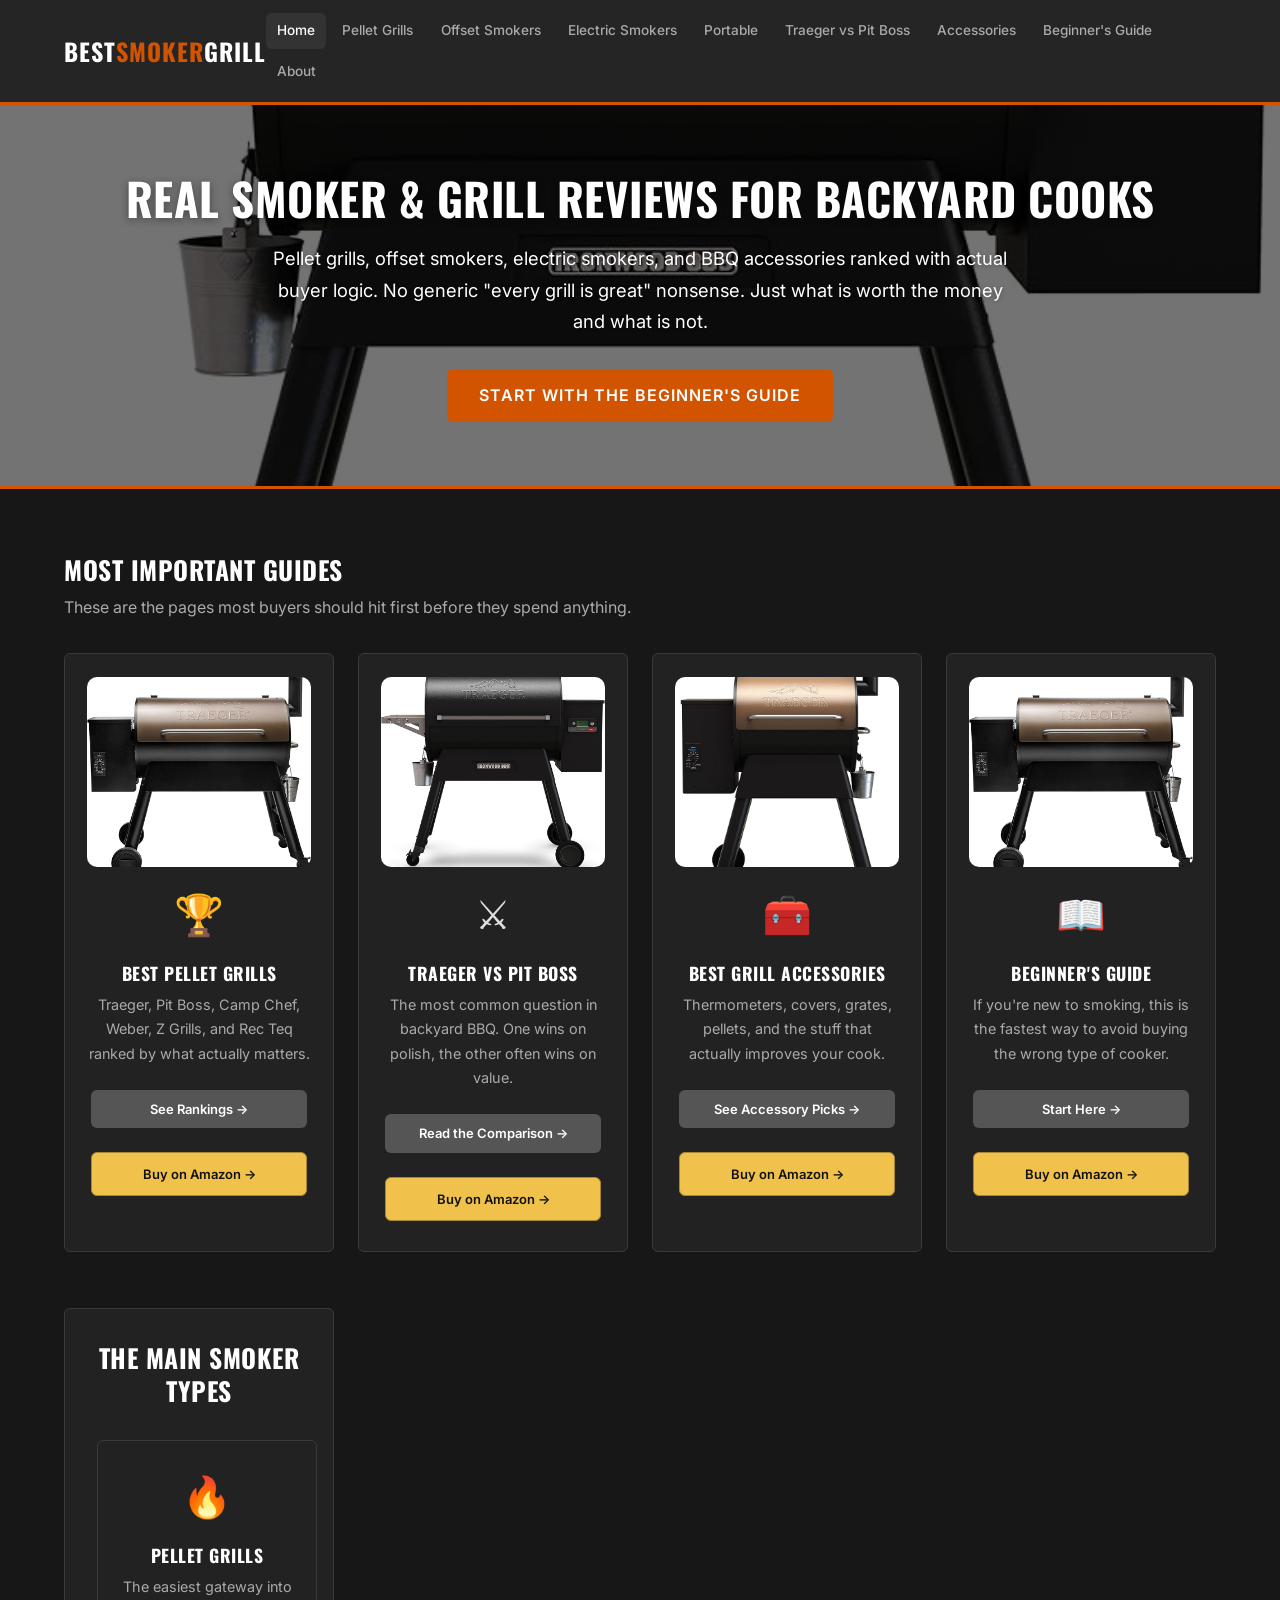
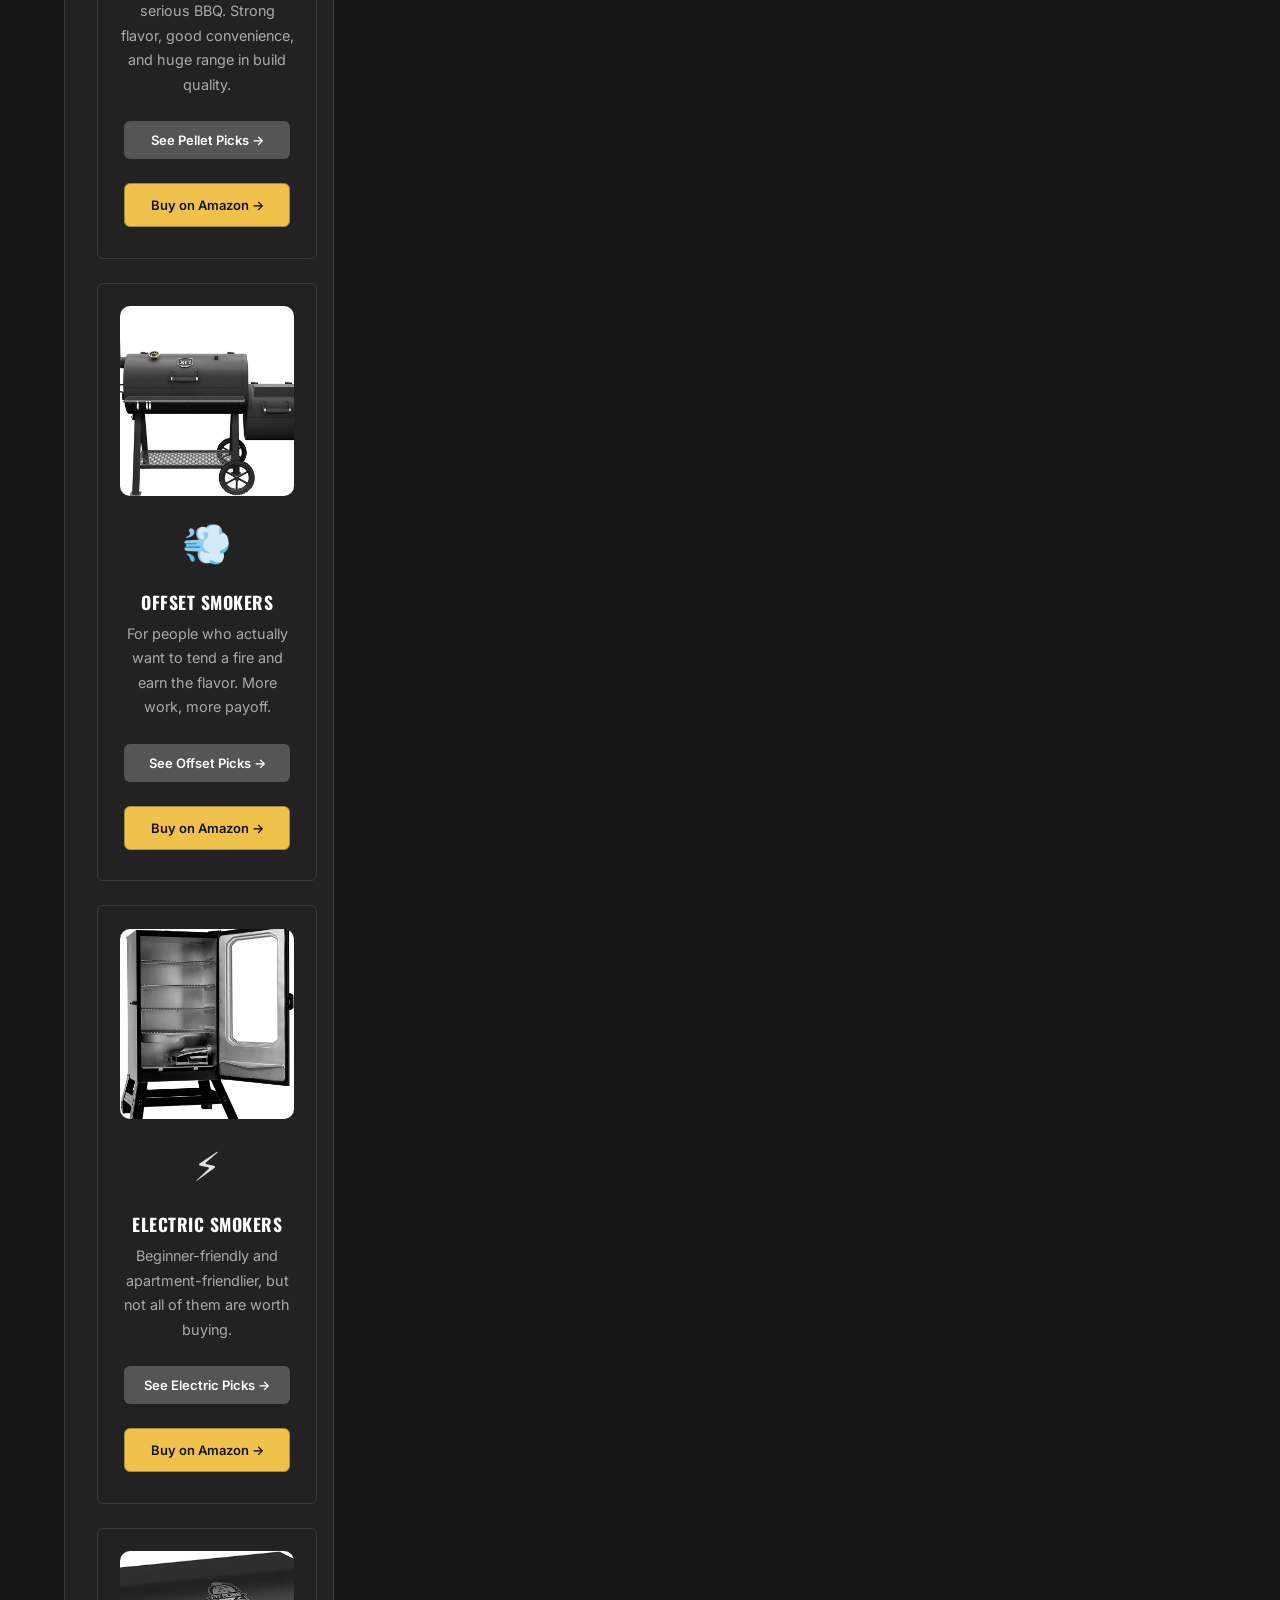
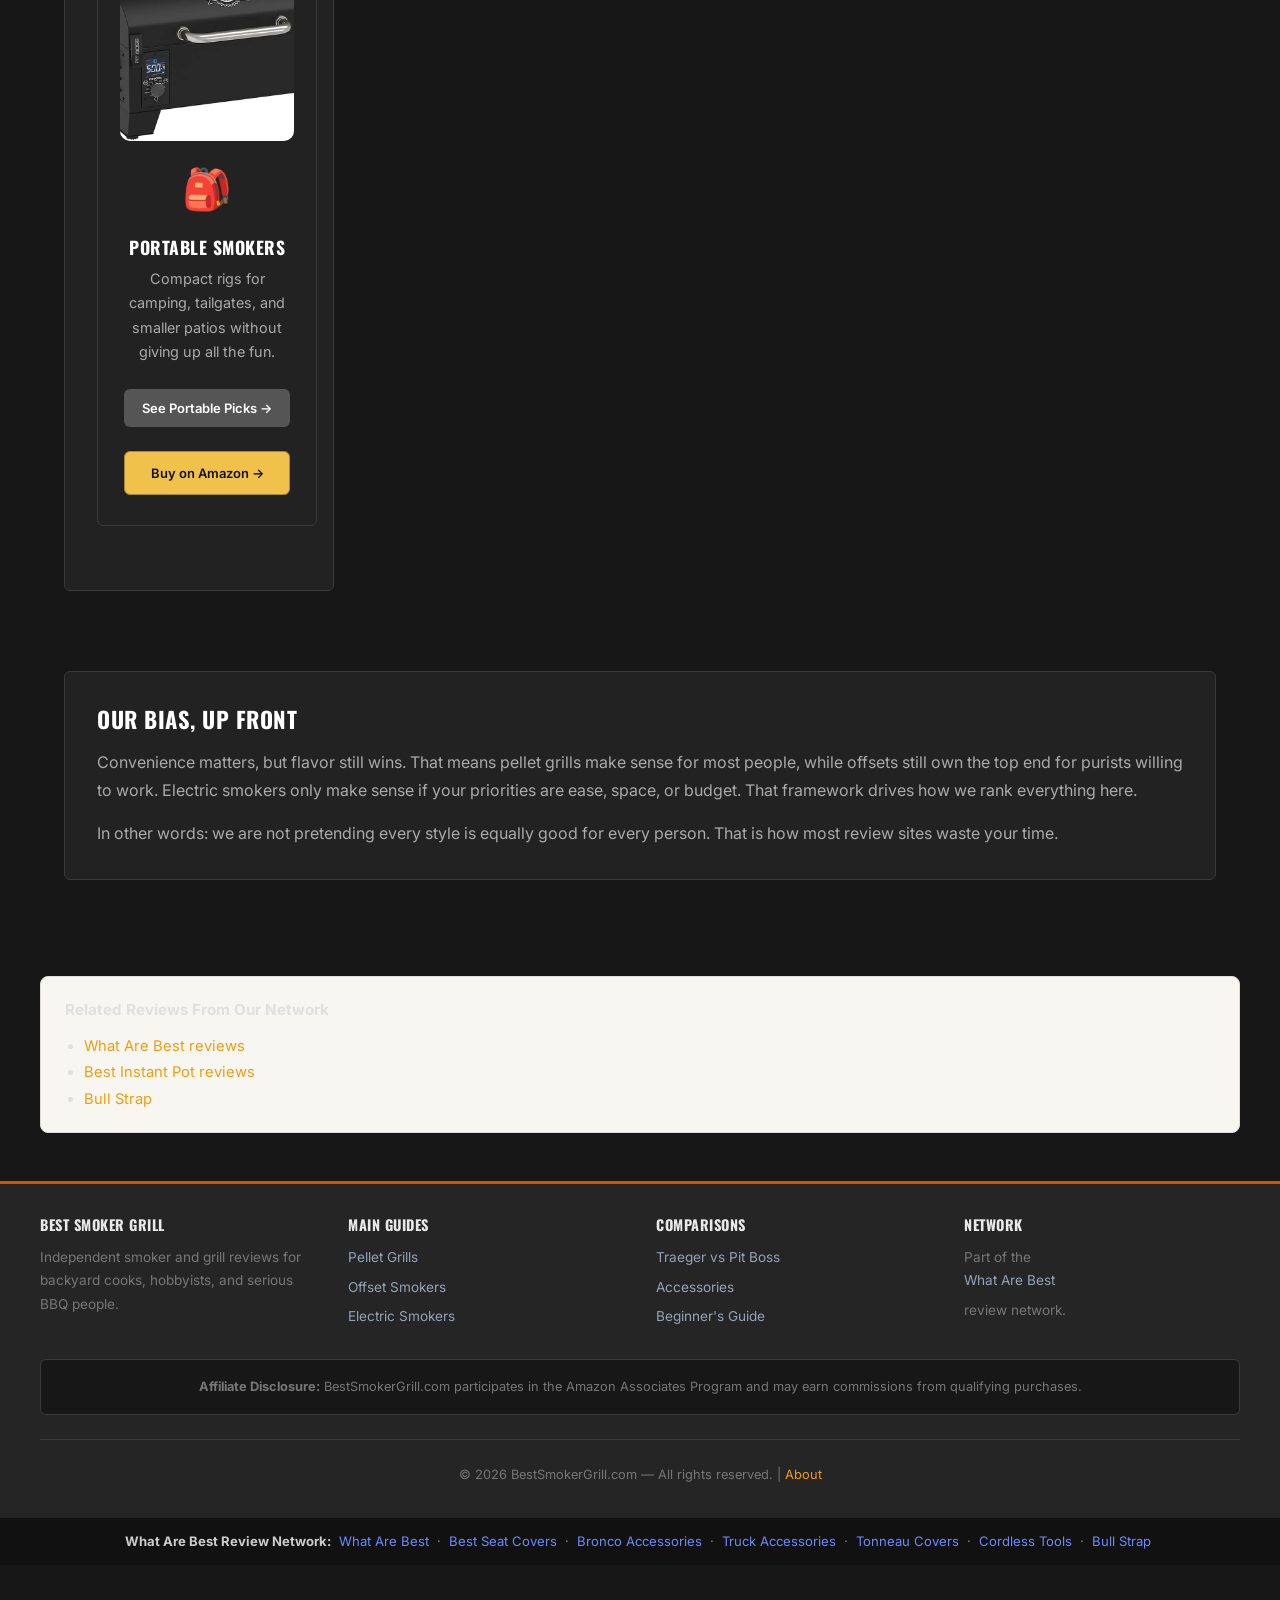
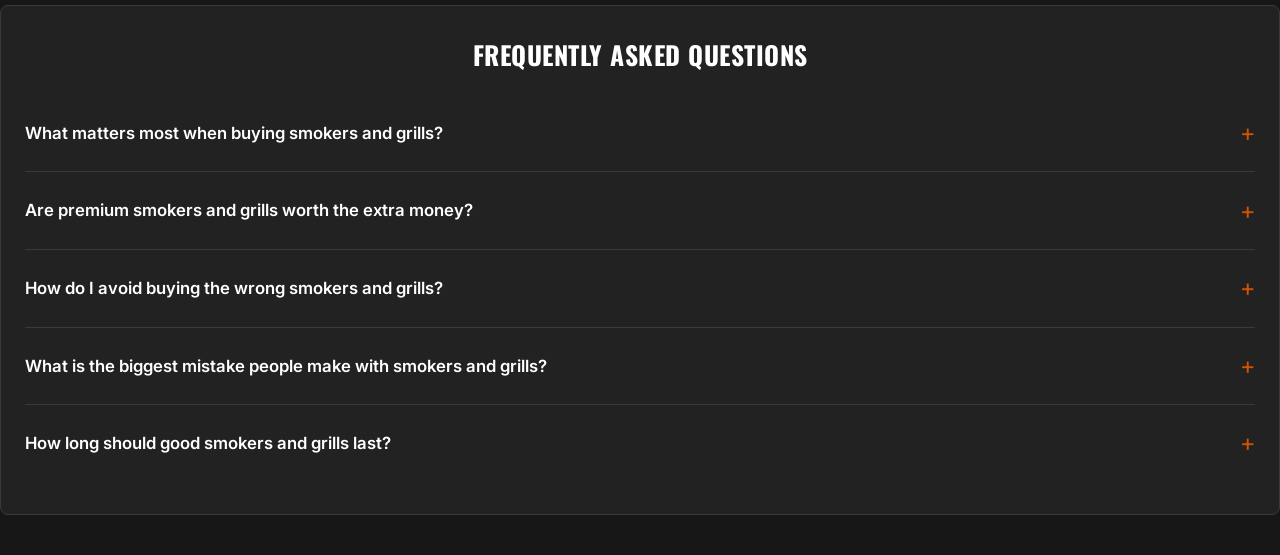
==== commit eaf9f721: "Add FAQ schema to all content pages" ====
--- a/index.html
+++ b/index.html
@@ -2,7 +2,9 @@
 
 <html lang="en">
 <head>
+<meta name="robots" content="index,follow">
 <meta charset="utf-8"/>
+<link rel="canonical" href="https://bestsmokergrill.com/">
 <meta content="width=device-width,initial-scale=1.0" name="viewport"/>
 <meta name="description" content="Best pellet grills, offset smokers, electric smokers, and BBQ accessories ranked for 2026. Compare Traeger, Pit Boss, Camp Chef, Weber, and more."/>
 <title>Best Smoker Grill 2026 — BBQ Rankings</title>
@@ -31,7 +33,7 @@
 </style><style>
 /* === VISUAL OVERHAUL ENHANCEMENTS === */
 html{scroll-behavior:smooth}
-.hero{background:linear-gradient(rgba(0,0,0,0.55),rgba(0,0,0,0.55)),url('https://images.unsplash.com/photo-1529692236671-f1f6cf9683ba?w=1400&q=80') center/cover no-repeat!important;min-height:280px;display:flex;align-items:center;justify-content:center;flex-direction:column;color:#fff!important;position:relative}
+.hero{background:linear-gradient(135deg,#1a1a2e 0%,#16213e 40%,#0f3460 100%)!important;min-height:280px;display:flex;align-items:center;justify-content:center;flex-direction:column;color:#fff!important;position:relative}
 .hero *{color:#fff!important}
 .hero h1,.hero h2{text-shadow:0 2px 8px rgba(0,0,0,.4)}
 .hero p{text-shadow:0 1px 4px rgba(0,0,0,.3)}
@@ -49,6 +51,67 @@
 .footer-col h4{font-size:.9rem;margin-bottom:12px;opacity:.9}
 .footer-col a{display:block;color:#94A3B8;font-size:.85rem;margin-bottom:6px;text-decoration:none}
 .footer-col a:hover{color:#fff}
+</style>
+<script type="application/ld+json">
+{
+  "@context": "https://schema.org",
+  "@type": "FAQPage",
+  "mainEntity": [
+    {
+      "@type": "Question",
+      "name": "What matters most when buying smokers and grills?",
+      "acceptedAnswer": {
+        "@type": "Answer",
+        "text": "The key factors are fit, build quality, and how the product will be used day to day. Buyers usually get in trouble when they chase the cheapest option without checking capacity, materials, or installation requirements. The right pick is the one that matches your actual use instead of the one with the flashiest bullet points."
+      }
+    },
+    {
+      "@type": "Question",
+      "name": "Are premium smokers and grills worth the extra money?",
+      "acceptedAnswer": {
+        "@type": "Answer",
+        "text": "Sometimes, yes. Higher-end options usually justify the price with better hardware, sturdier materials, smoother operation, or longer lifespan. If the product will be used heavily or left installed for years, spending more up front is usually cheaper than replacing a weak option later."
+      }
+    },
+    {
+      "@type": "Question",
+      "name": "How do I avoid buying the wrong smokers and grills?",
+      "acceptedAnswer": {
+        "@type": "Answer",
+        "text": "Start by measuring or confirming compatibility before looking at brands. Then compare the specific tradeoffs that matter for this category, like capacity, installation time, daily convenience, and warranty support. Most bad purchases happen when buyers pick off reviews alone without matching the product to their actual setup."
+      }
+    },
+    {
+      "@type": "Question",
+      "name": "What is the biggest mistake people make with smokers and grills?",
+      "acceptedAnswer": {
+        "@type": "Answer",
+        "text": "The most common mistake is buying for the spec sheet instead of real-world use. Bigger, heavier, or more feature-packed does not automatically mean better. A product that fits your space, routine, and budget correctly will outperform an \u201cupgraded\u201d option that creates friction every time you use it."
+      }
+    },
+    {
+      "@type": "Question",
+      "name": "How long should good smokers and grills last?",
+      "acceptedAnswer": {
+        "@type": "Answer",
+        "text": "That depends on materials, environment, and how hard they are used, but quality options in this category should hold up for years rather than months. Proper installation and occasional maintenance matter just as much as brand name. If something wears out unusually fast, poor fit or cheap hardware is usually the culprit."
+      }
+    }
+  ]
+}
+</script>
+<style>
+/* FAQ Section */
+.faq-section{background:var(--card-bg,#1a1a1a);border:1px solid var(--border-color,#333);border-radius:8px;padding:2rem 1.5rem;margin:2.5rem 0}
+.faq-section h2{font-family:var(--font-heading,inherit);color:var(--white,#fff);margin-bottom:1.5rem;font-size:1.6rem;text-align:center}
+.faq-item{border-bottom:1px solid var(--border-color,#333);padding:1rem 0}
+.faq-item:last-child{border-bottom:none}
+.faq-item summary{cursor:pointer;font-weight:600;color:var(--white,#fff);font-size:1.05rem;padding:.5rem 0;list-style:none;position:relative;padding-right:2rem}
+.faq-item summary::-webkit-details-marker{display:none}
+.faq-item summary::after{content:"+";position:absolute;right:0;top:50%;transform:translateY(-50%);color:var(--accent,#e8600a);font-size:1.5rem;font-weight:400;transition:transform .2s}
+.faq-item[open] summary::after{content:"\2212"}
+.faq-item summary:hover{color:var(--accent,#e8600a)}
+.faq-item p{margin:.8rem 0 .4rem;color:var(--text-secondary,#ccc);line-height:1.7;font-size:.98rem}
 </style>
 </head>
 <body>
@@ -139,5 +202,14 @@
   <a href="https://bestcordlesstools.com" style="color:#6b8aff;text-decoration:none;margin:0 4px;">Cordless Tools</a> ·
   <a href="https://bullstrap.com" style="color:#6b8aff;text-decoration:none;margin:0 4px;">Bull Strap</a>
 </div>
+<section class="faq-section" id="faq" aria-labelledby="faq-heading">
+  <h2 id="faq-heading">Frequently Asked Questions</h2>
+  <details class="faq-item"><summary>What matters most when buying smokers and grills?</summary><p>The key factors are fit, build quality, and how the product will be used day to day. Buyers usually get in trouble when they chase the cheapest option without checking capacity, materials, or installation requirements. The right pick is the one that matches your actual use instead of the one with the flashiest bullet points.</p></details>
+  <details class="faq-item"><summary>Are premium smokers and grills worth the extra money?</summary><p>Sometimes, yes. Higher-end options usually justify the price with better hardware, sturdier materials, smoother operation, or longer lifespan. If the product will be used heavily or left installed for years, spending more up front is usually cheaper than replacing a weak option later.</p></details>
+  <details class="faq-item"><summary>How do I avoid buying the wrong smokers and grills?</summary><p>Start by measuring or confirming compatibility before looking at brands. Then compare the specific tradeoffs that matter for this category, like capacity, installation time, daily convenience, and warranty support. Most bad purchases happen when buyers pick off reviews alone without matching the product to their actual setup.</p></details>
+  <details class="faq-item"><summary>What is the biggest mistake people make with smokers and grills?</summary><p>The most common mistake is buying for the spec sheet instead of real-world use. Bigger, heavier, or more feature-packed does not automatically mean better. A product that fits your space, routine, and budget correctly will outperform an “upgraded” option that creates friction every time you use it.</p></details>
+  <details class="faq-item"><summary>How long should good smokers and grills last?</summary><p>That depends on materials, environment, and how hard they are used, but quality options in this category should hold up for years rather than months. Proper installation and occasional maintenance matter just as much as brand name. If something wears out unusually fast, poor fit or cheap hardware is usually the culprit.</p></details>
+</section>
+
 </body>
 </html>
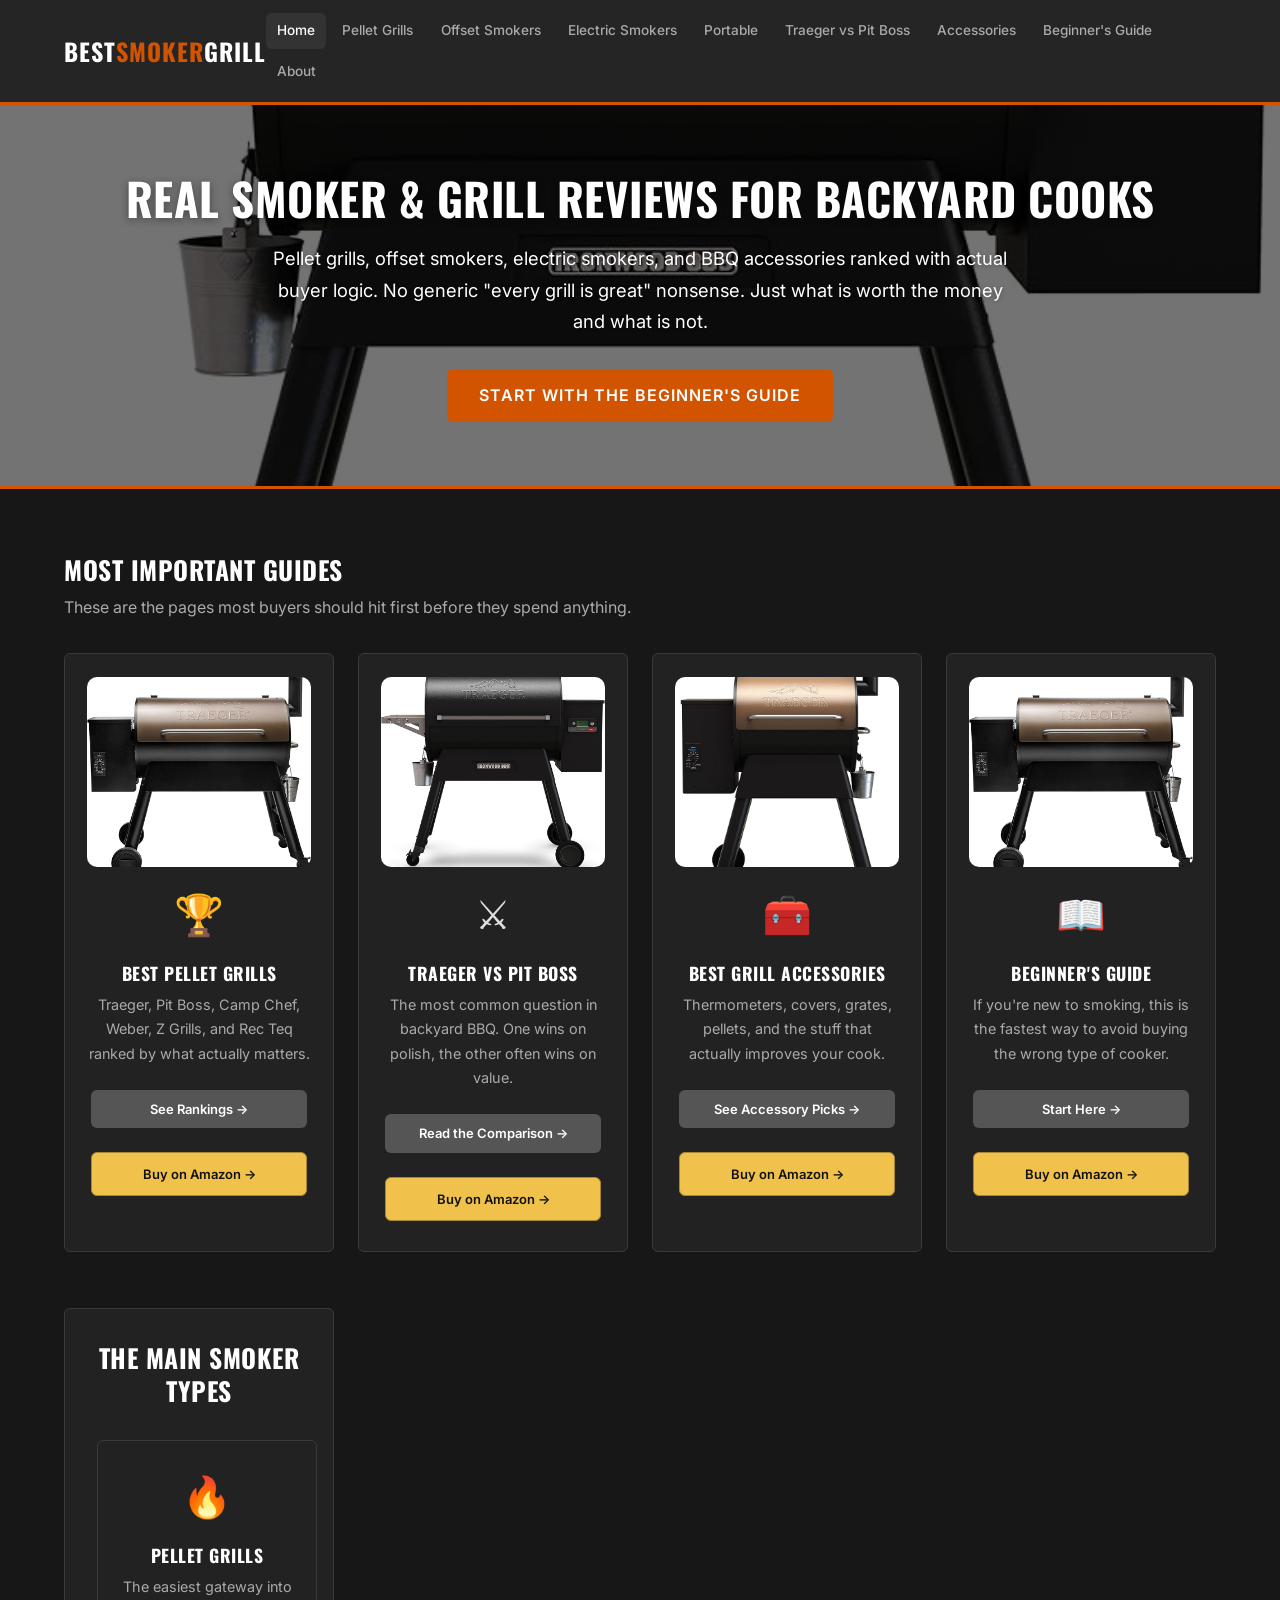
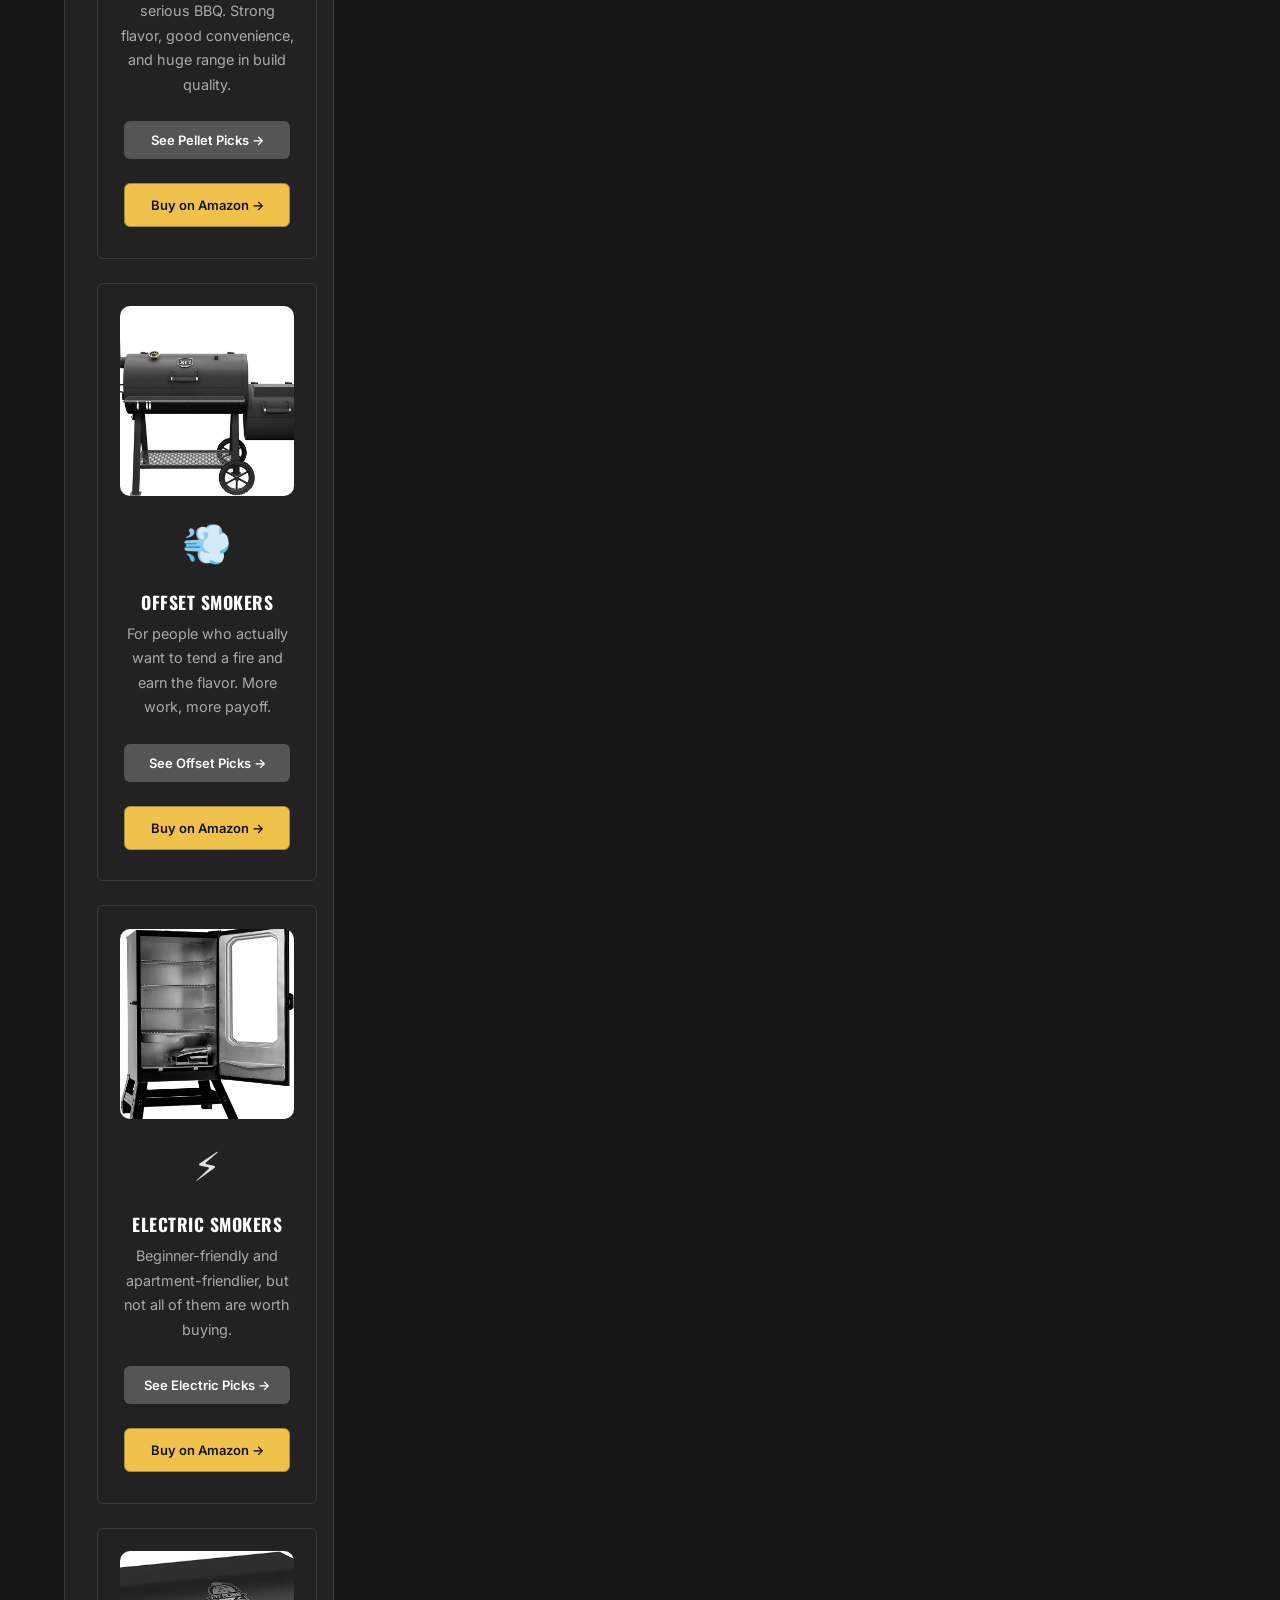
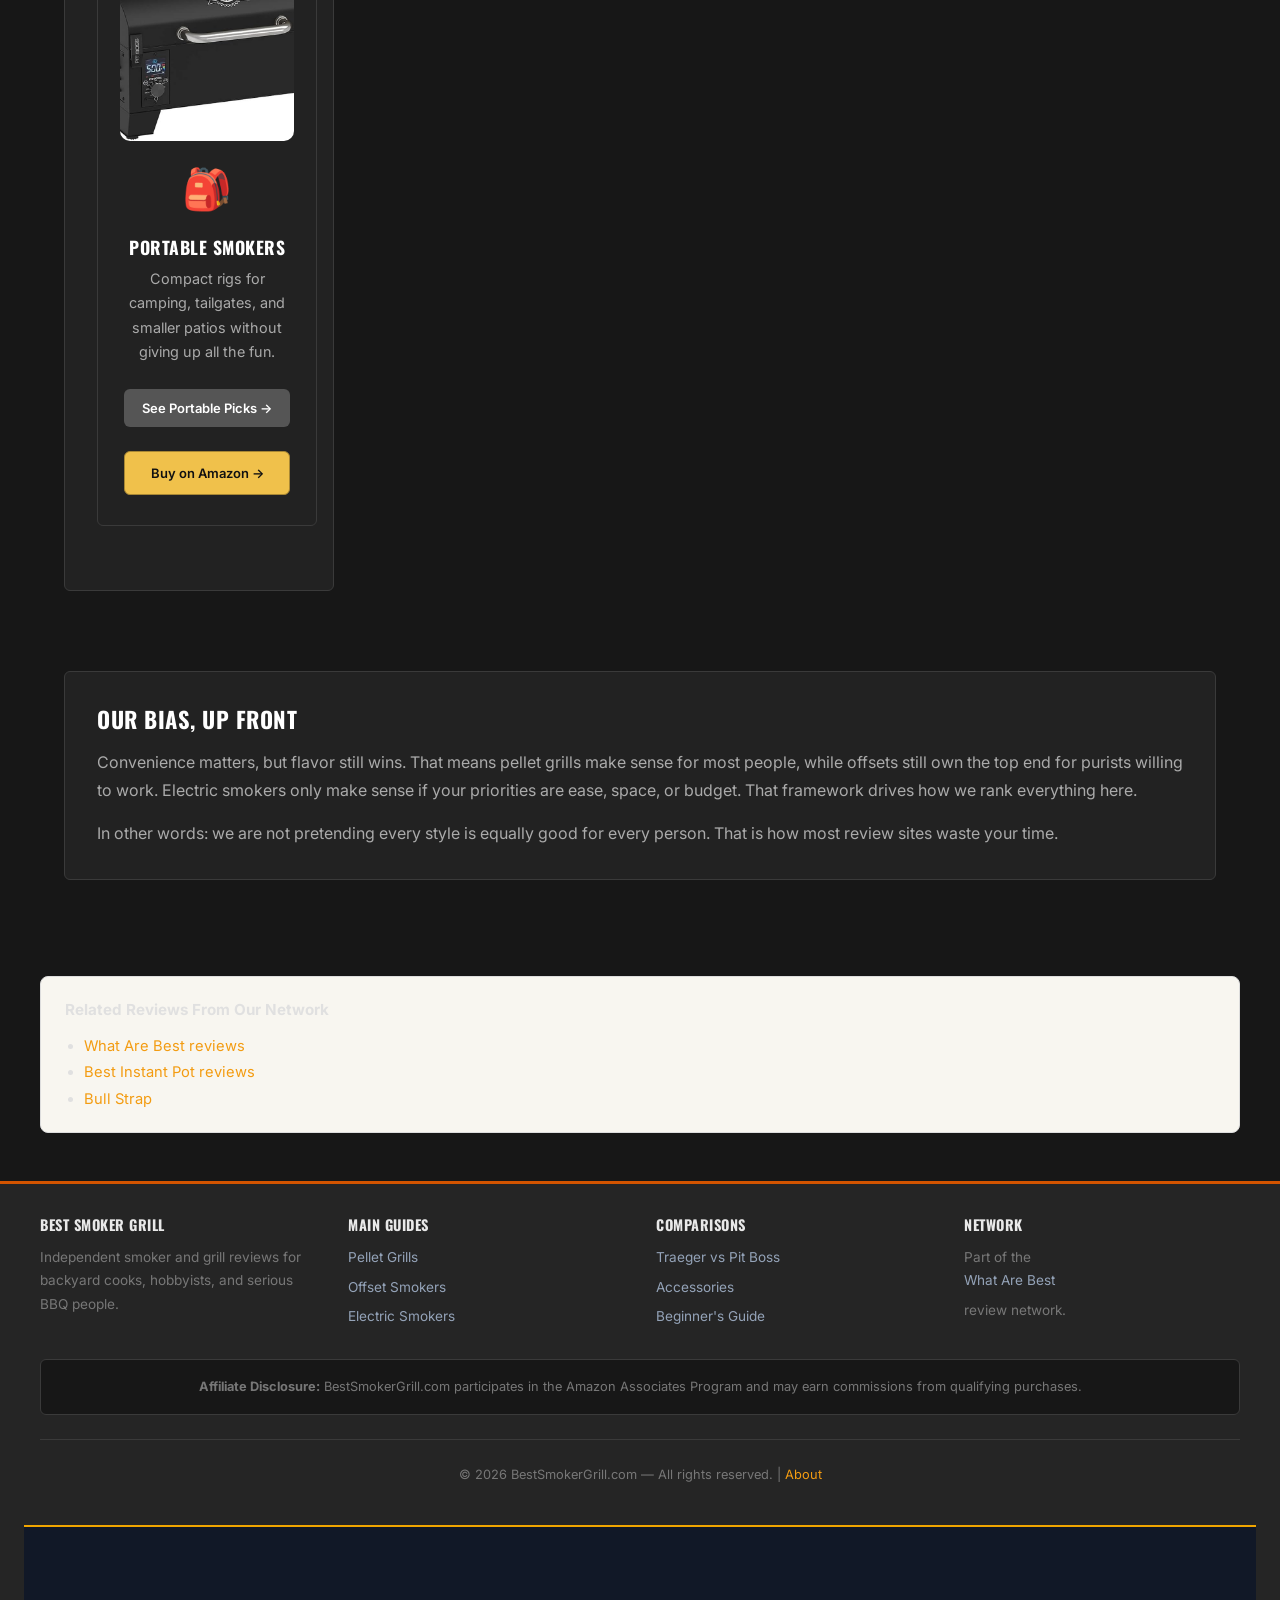
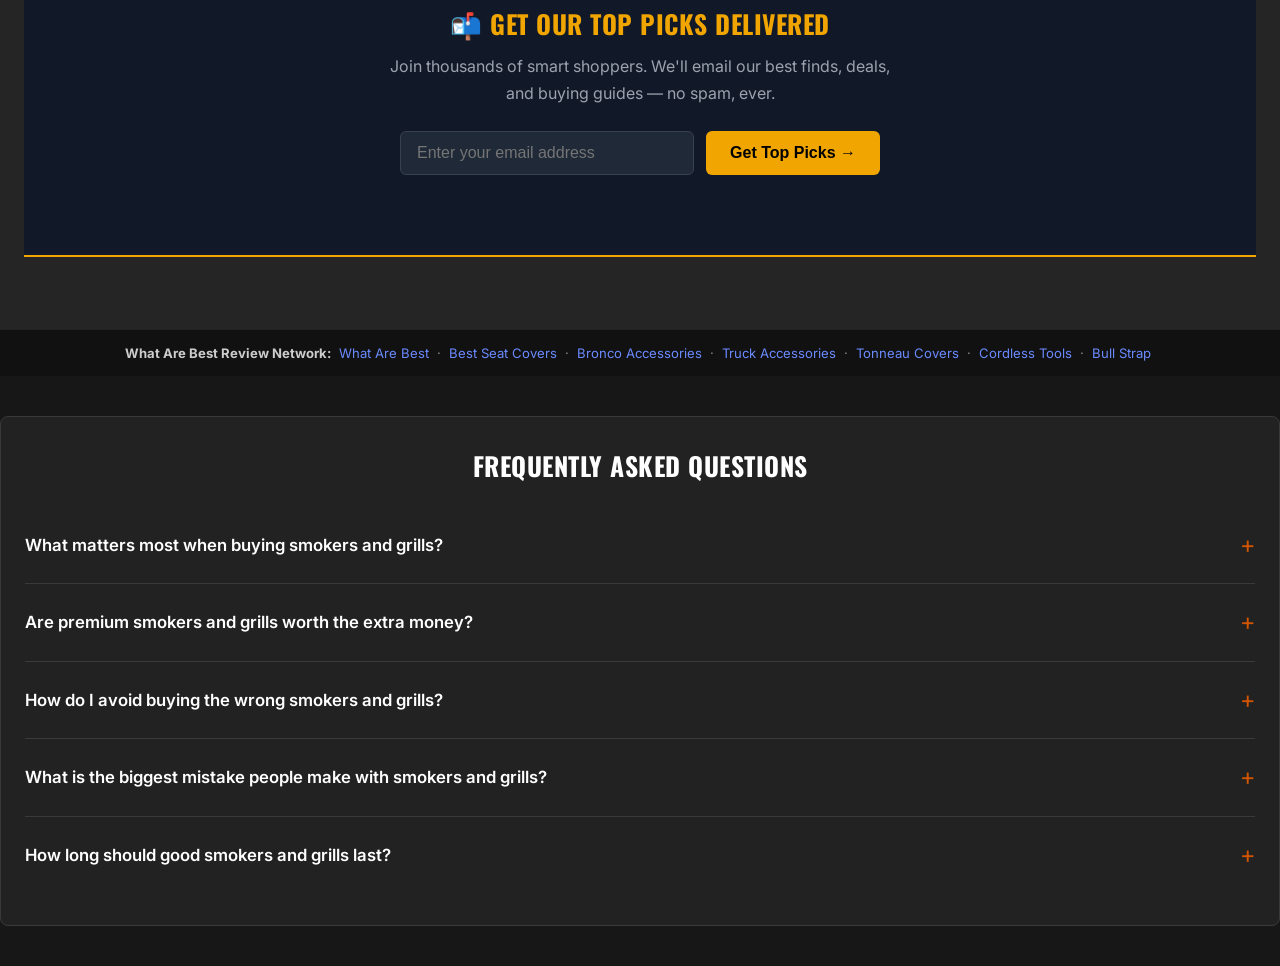
==== commit 08991c04: "Add email capture form" ====
--- a/index.html
+++ b/index.html
@@ -30,6 +30,16 @@
 .buy-btn-bullstrap{background:#1a1a1a;color:#fff !important}
 .card-buttons{display:flex;gap:8px;flex-wrap:wrap;margin-top:10px;align-items:center}
 .card-buttons a{flex:1;min-width:120px;text-align:center;font-size:13px;padding:10px 12px}
+
+/* ===== EMAIL CAPTURE ===== */
+.email-capture { background: #111827; border-top: 2px solid #f0a500; border-bottom: 2px solid #f0a500; padding: 48px 24px; text-align: center; margin: 40px 0; }
+.email-capture h2 { color: #f0a500; font-size: 1.6em; margin-bottom: 12px; }
+.email-capture p { color: #9ca3af; margin-bottom: 24px; max-width: 500px; margin-left: auto; margin-right: auto; }
+.capture-form { display: flex; gap: 12px; justify-content: center; flex-wrap: wrap; max-width: 480px; margin: 0 auto; }
+.capture-form input[type="email"] { flex: 1; min-width: 220px; padding: 12px 16px; border-radius: 6px; border: 1px solid #374151; background: #1f2937; color: #e0e0e0; font-size: 1em; }
+.capture-form button { background: #f0a500; color: #000; font-weight: 700; padding: 12px 24px; border: none; border-radius: 6px; cursor: pointer; font-size: 1em; white-space: nowrap; }
+.capture-form button:hover { background: #e09400; }
+/* ========================= */
 </style><style>
 /* === VISUAL OVERHAUL ENHANCEMENTS === */
 html{scroll-behavior:smooth}
@@ -181,6 +191,23 @@
 </div>
 <div class="affiliate-disclosure"><p><strong>Affiliate Disclosure:</strong> BestSmokerGrill.com participates in the Amazon Associates Program and may earn commissions from qualifying purchases.</p></div>
 <div class="footer-bottom"><p>© 2026 BestSmokerGrill.com — All rights reserved. | <a href="about.html">About</a></p></div>
+
+<!-- EMAIL CAPTURE -->
+<section class="email-capture">
+  <div class="container">
+    <h2>📬 Get Our Top Picks Delivered</h2>
+    <p>Join thousands of smart shoppers. We'll email our best finds, deals, and buying guides — no spam, ever.</p>
+    <form class="capture-form" action="https://api.web3forms.com/submit" method="POST">
+      <input type="hidden" name="access_key" value="2a6ef7e0-b23f-4b0b-a2e4-5ca5b6a3e9d7">
+      <input type="hidden" name="subject" value="New Subscriber — bestsmokergrill.com">
+      <input type="hidden" name="redirect" value="https://bestsmokergrill.com/thanks.html">
+      <input type="email" name="email" placeholder="Enter your email address" required>
+      <button type="submit">Get Top Picks →</button>
+    </form>
+  </div>
+</section>
+<!-- END EMAIL CAPTURE -->
+
 </footer>
 <script src="js/main.js"></script>
 
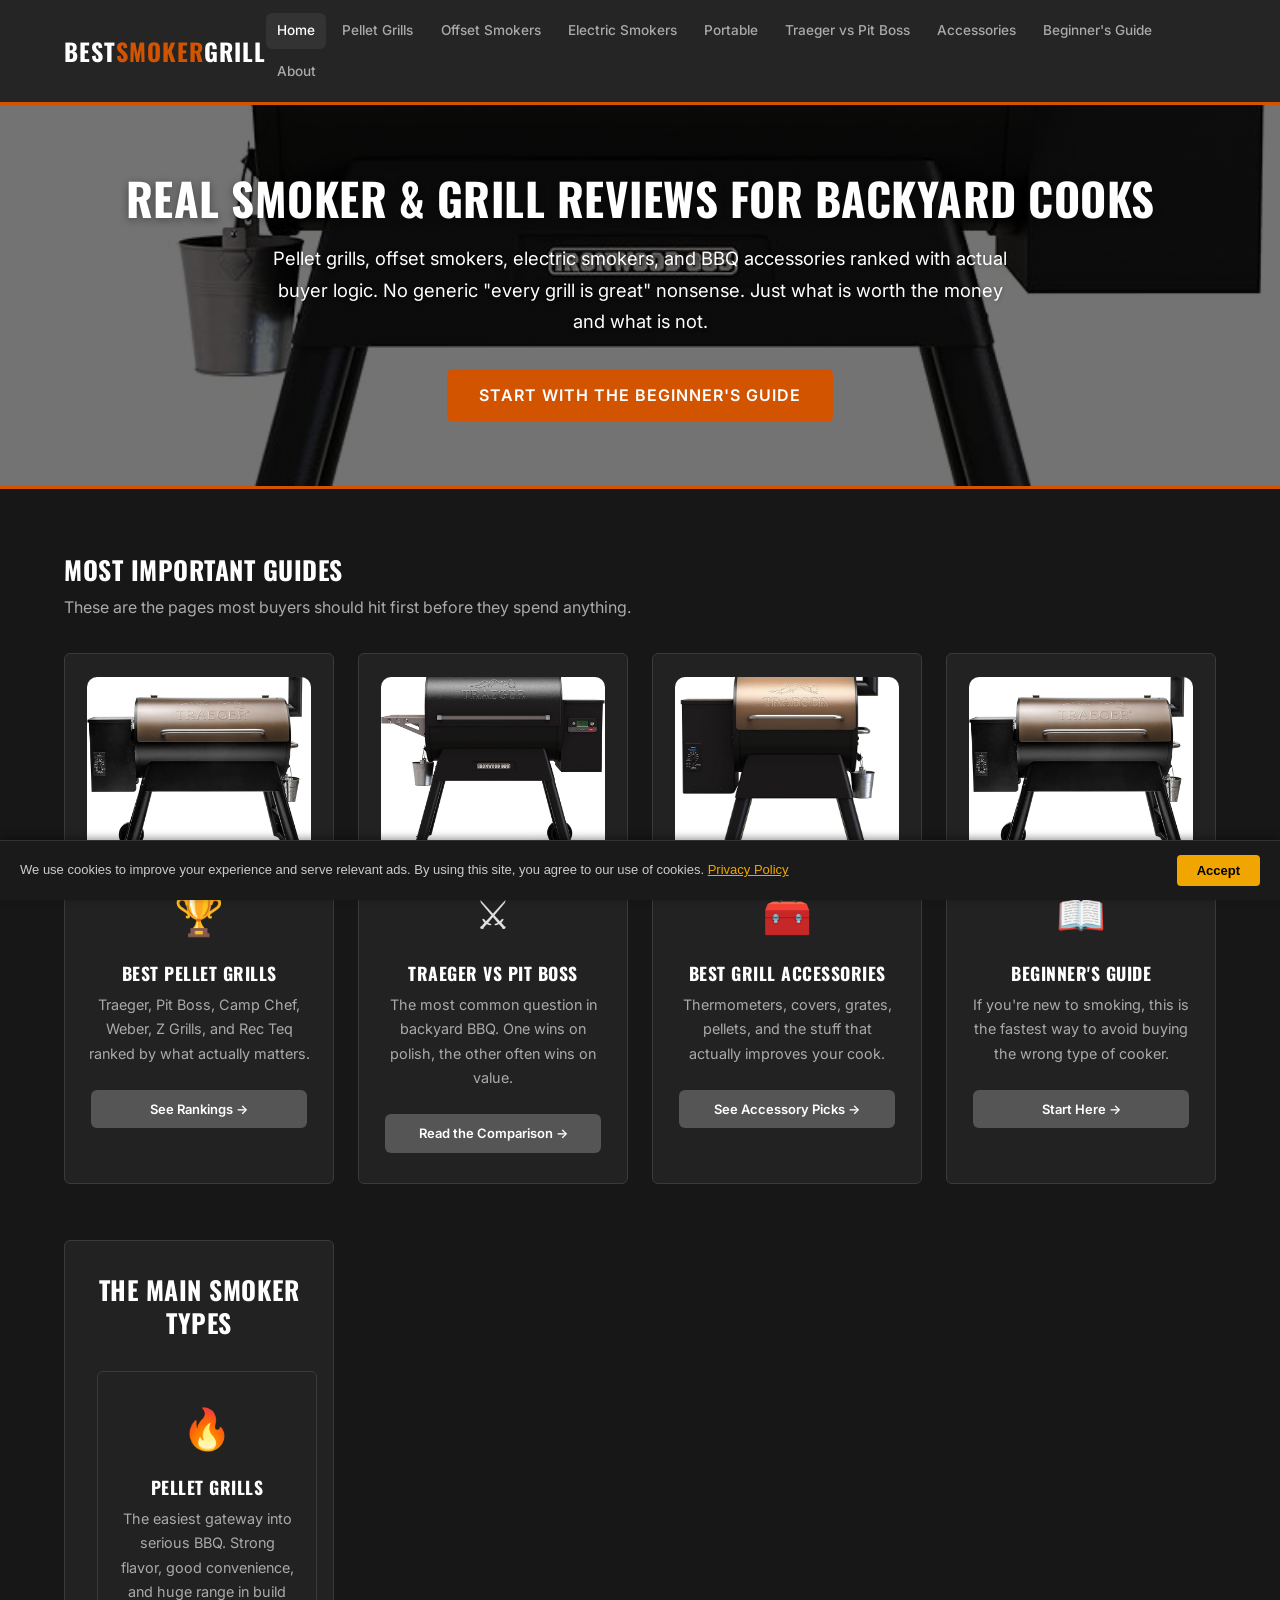
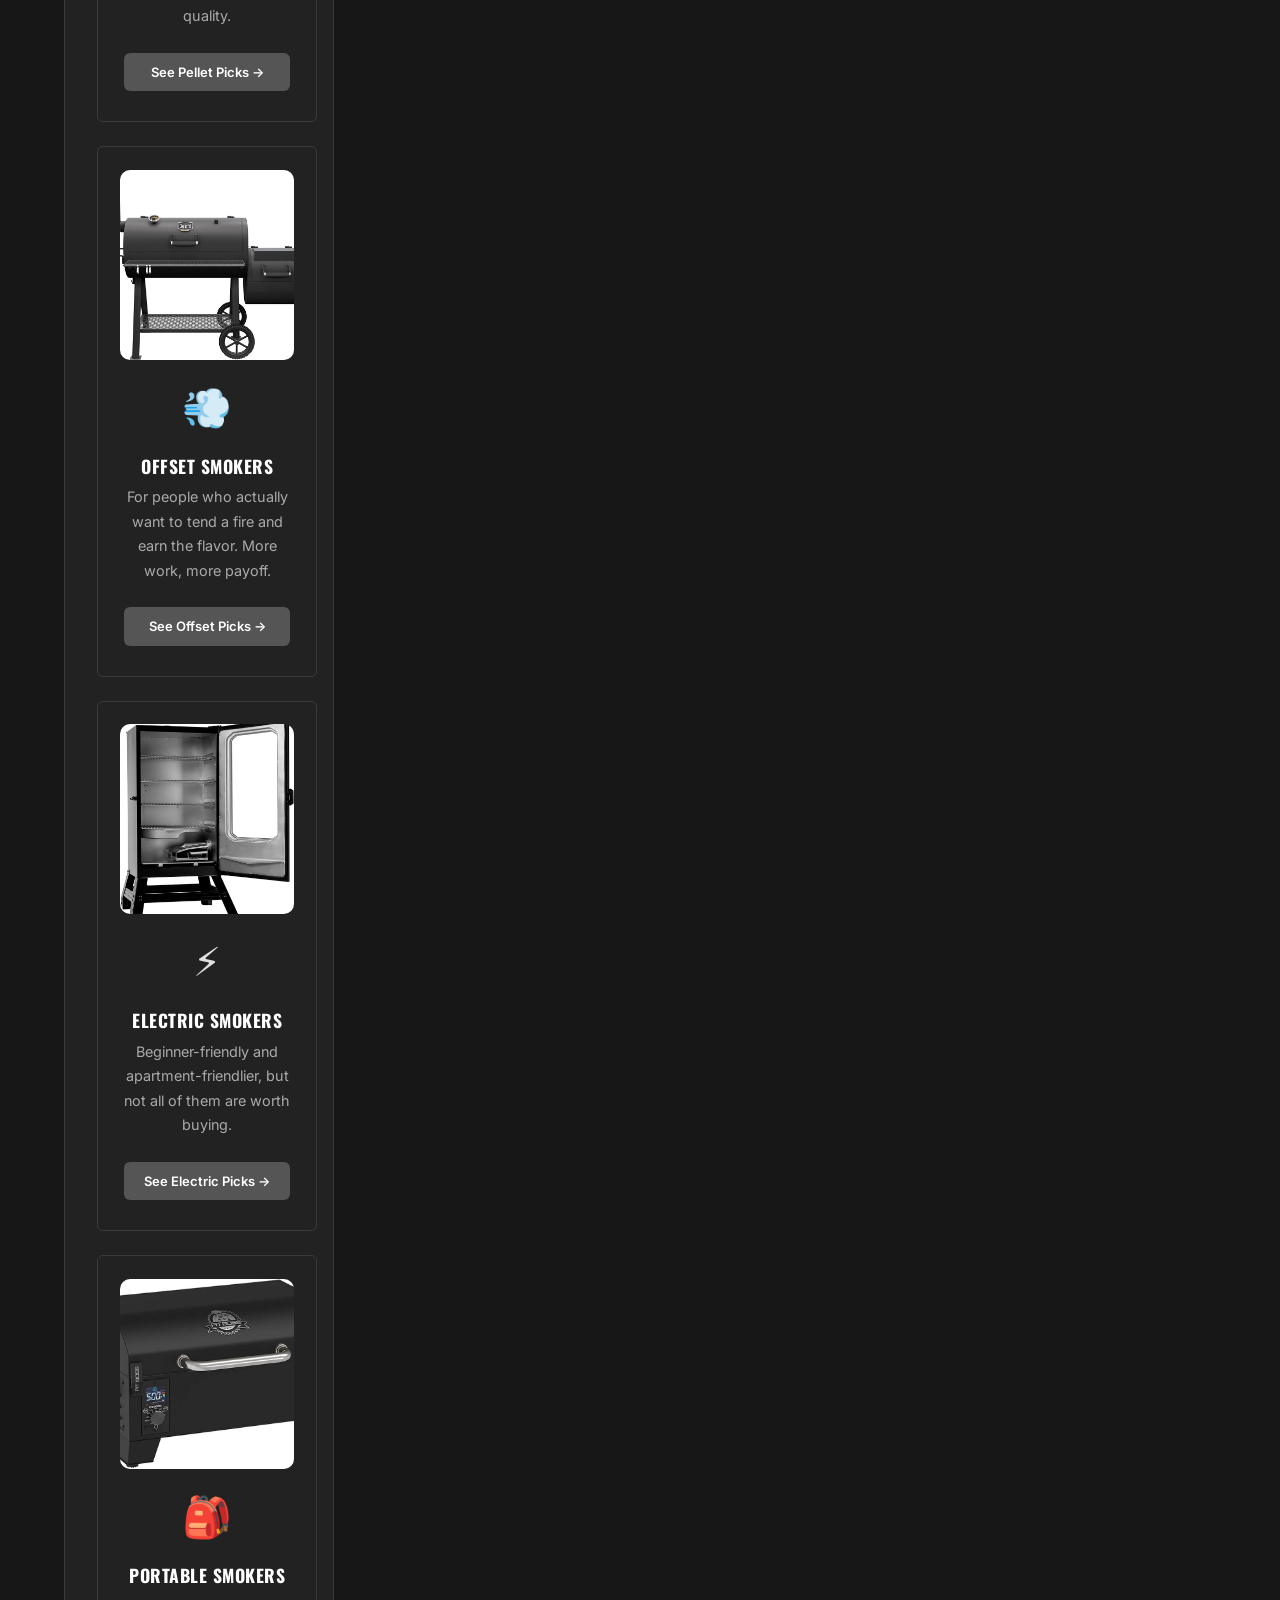
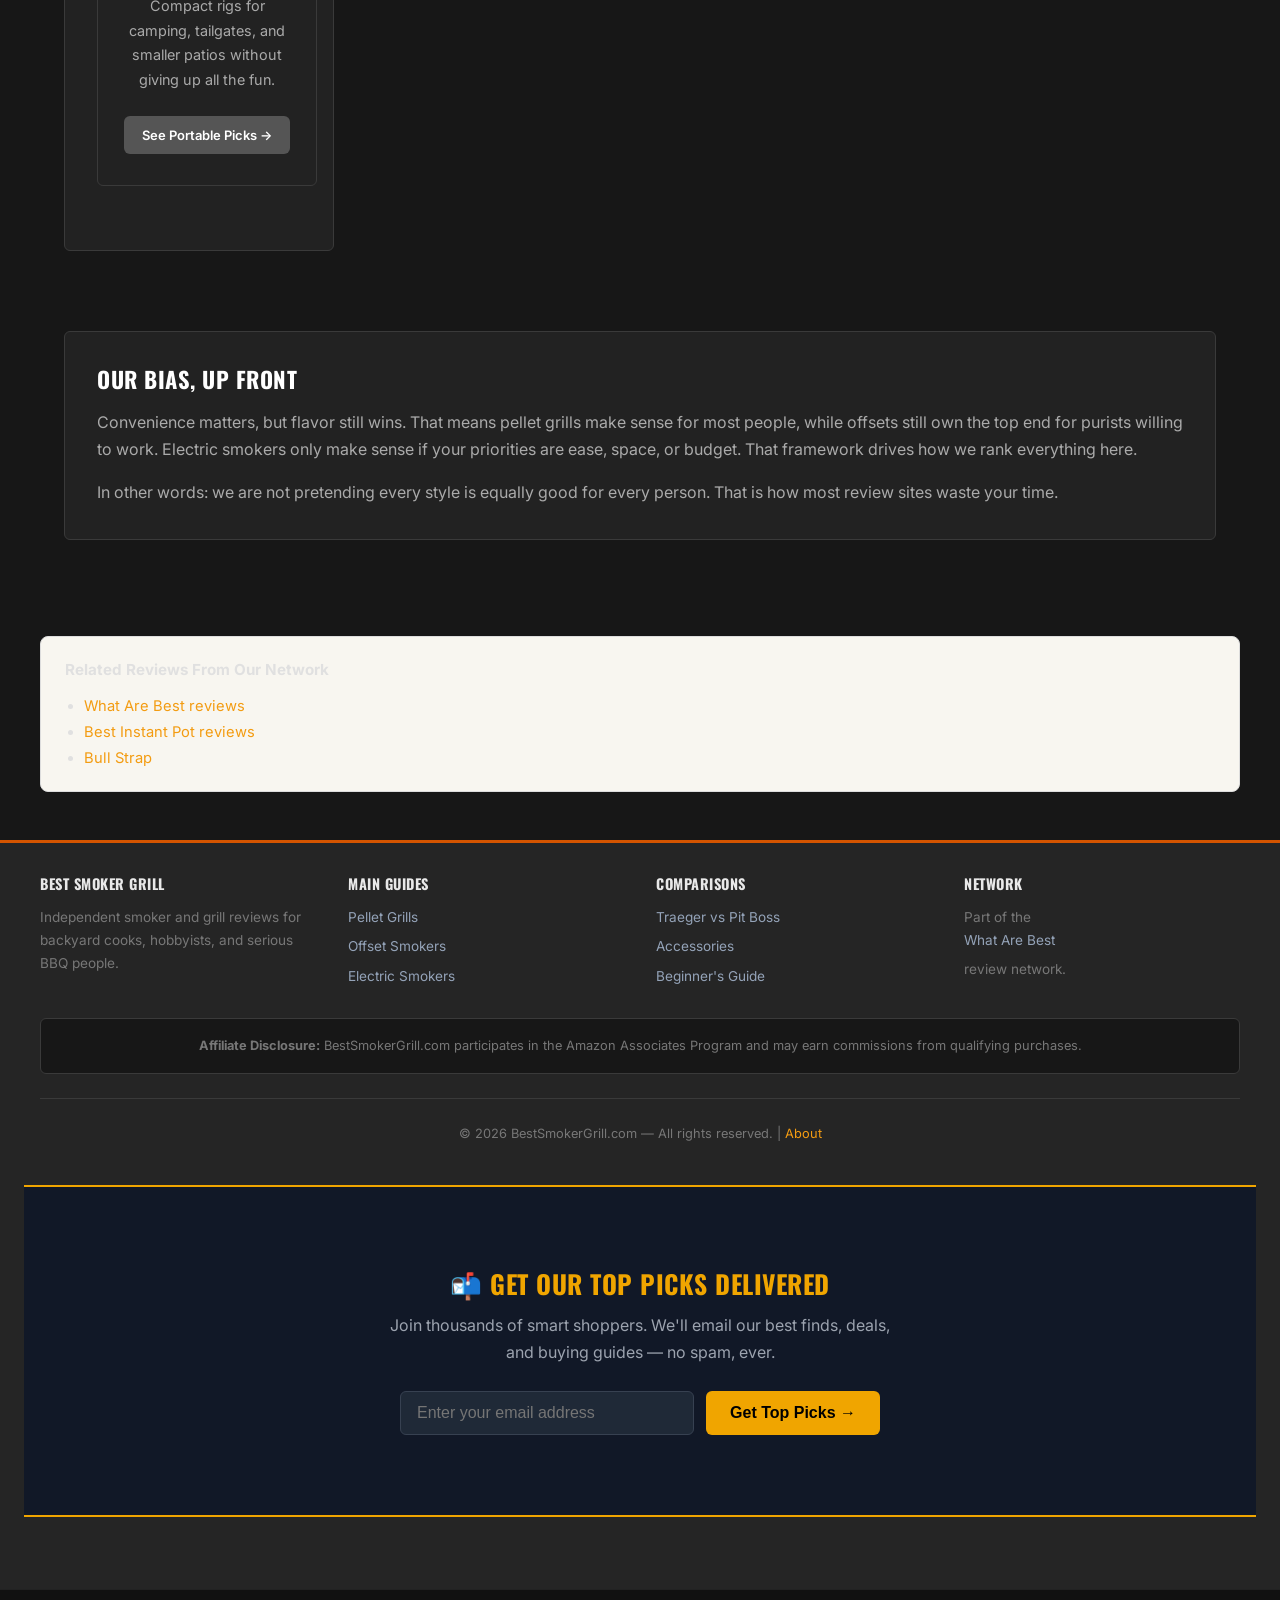
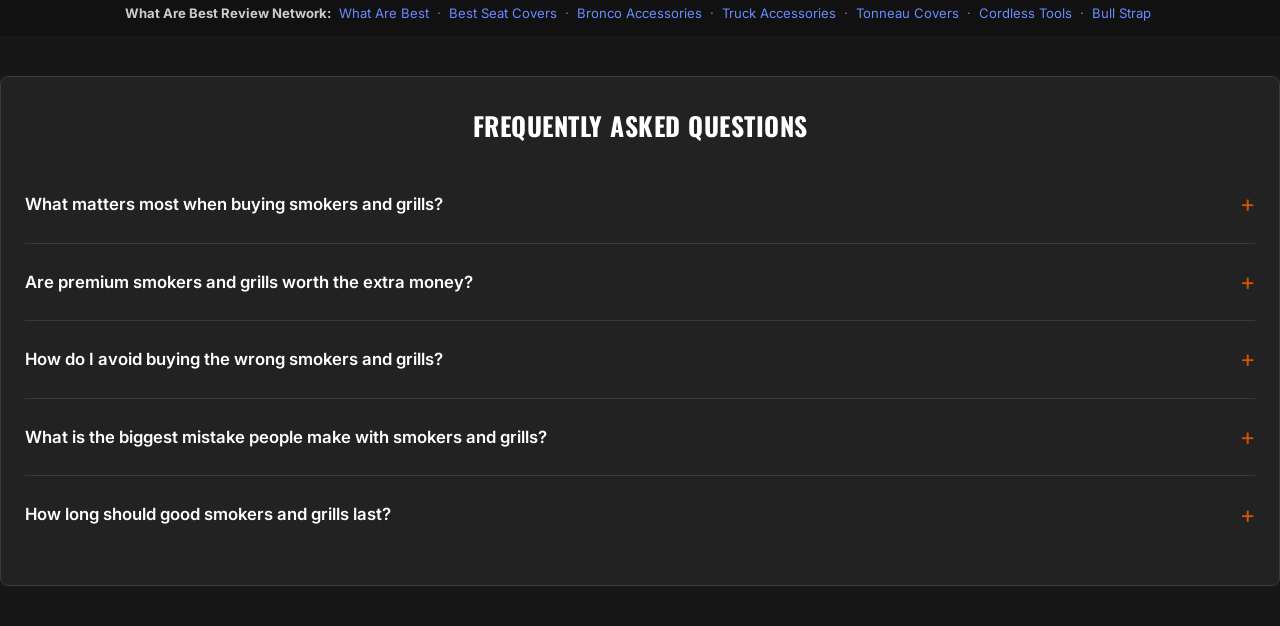
==== commit 129a7242: "Add images, fix ASINs, remove bypass buttons" ====
--- a/index.html
+++ b/index.html
@@ -153,18 +153,18 @@
 <h2 style="color:var(--white);margin:2rem 0 .5rem;font-family:var(--font-heading);text-transform:uppercase;font-size:1.6rem">Most Important Guides</h2>
 <p style="color:var(--text-secondary);margin-bottom:1.5rem">These are the pages most buyers should hit first before they spend anything.</p>
 <div class="category-grid">
-<div class="cat-card"><img src="images/pellet-grill.jpg" alt="Pellet grill for comparing the best backyard BBQ smokers" loading="lazy"><div class="icon">🏆</div><h3>Best Pellet Grills</h3><p>Traeger, Pit Boss, Camp Chef, Weber, Z Grills, and Rec Teq ranked by what actually matters.</p><div class="card-buttons"><a class="buy-btn buy-btn-store" href="best-pellet-grills.html" style="background:#555;font-size:13px;padding:8px 12px">See Rankings →</a><a class="buy-btn buy-btn-amazon" href="https://www.amazon.com/s?k=Best+Pellet+Grills&amp;tag=brazenprodu01-20" rel="nofollow noopener" target="_blank">Buy on Amazon →</a></div></div>
-<div class="cat-card"><img src="images/smoker-hero.jpg" alt="Traeger vs Pit Boss pellet grill comparison for backyard smoking" loading="lazy"><div class="icon">⚔️</div><h3>Traeger vs Pit Boss</h3><p>The most common question in backyard BBQ. One wins on polish, the other often wins on value.</p><div class="card-buttons"><a class="buy-btn buy-btn-store" href="traeger-vs-pit-boss.html" style="background:#555;font-size:13px;padding:8px 12px">Read the Comparison →</a><a class="buy-btn buy-btn-amazon" href="https://www.amazon.com/s?k=Traeger+vs+Pit+Boss&amp;tag=brazenprodu01-20" rel="nofollow noopener" target="_blank">Buy on Amazon →</a></div></div>
-<div class="cat-card"><img src="images/grill-accessories.jpg" alt="BBQ grill accessories including thermometers, tools, and covers" loading="lazy"><div class="icon">🧰</div><h3>Best Grill Accessories</h3><p>Thermometers, covers, grates, pellets, and the stuff that actually improves your cook.</p><div class="card-buttons"><a class="buy-btn buy-btn-store" href="best-grill-accessories.html" style="background:#555;font-size:13px;padding:8px 12px">See Accessory Picks →</a><a class="buy-btn buy-btn-amazon" href="https://www.amazon.com/s?k=Best+Grill+Accessories&amp;tag=brazenprodu01-20" rel="nofollow noopener" target="_blank">Buy on Amazon →</a></div></div>
-<div class="cat-card"><img src="images/bbq-beginner.jpg" alt="Beginner backyard BBQ setup for learning smoker basics" loading="lazy"><div class="icon">📖</div><h3>Beginner's Guide</h3><p>If you're new to smoking, this is the fastest way to avoid buying the wrong type of cooker.</p><div class="card-buttons"><a class="buy-btn buy-btn-store" href="beginners-guide.html" style="background:#555;font-size:13px;padding:8px 12px">Start Here →</a><a class="buy-btn buy-btn-amazon" href="https://www.amazon.com/s?k=Beginner&tag=brazenprodu01-20's+Guide&amp;tag=brazenprodu01-20" rel="nofollow noopener" target="_blank">Buy on Amazon →</a></div></div>
+<div class="cat-card"><img src="images/pellet-grill.jpg" alt="Pellet grill for comparing the best backyard BBQ smokers" loading="lazy"><div class="icon">🏆</div><h3>Best Pellet Grills</h3><p>Traeger, Pit Boss, Camp Chef, Weber, Z Grills, and Rec Teq ranked by what actually matters.</p><div class="card-buttons"><a class="buy-btn buy-btn-store" href="best-pellet-grills.html" style="background:#555;font-size:13px;padding:8px 12px">See Rankings →</a></div></div>
+<div class="cat-card"><img src="images/smoker-hero.jpg" alt="Traeger vs Pit Boss pellet grill comparison for backyard smoking" loading="lazy"><div class="icon">⚔️</div><h3>Traeger vs Pit Boss</h3><p>The most common question in backyard BBQ. One wins on polish, the other often wins on value.</p><div class="card-buttons"><a class="buy-btn buy-btn-store" href="traeger-vs-pit-boss.html" style="background:#555;font-size:13px;padding:8px 12px">Read the Comparison →</a></div></div>
+<div class="cat-card"><img src="images/grill-accessories.jpg" alt="BBQ grill accessories including thermometers, tools, and covers" loading="lazy"><div class="icon">🧰</div><h3>Best Grill Accessories</h3><p>Thermometers, covers, grates, pellets, and the stuff that actually improves your cook.</p><div class="card-buttons"><a class="buy-btn buy-btn-store" href="best-grill-accessories.html" style="background:#555;font-size:13px;padding:8px 12px">See Accessory Picks →</a></div></div>
+<div class="cat-card"><img src="images/bbq-beginner.jpg" alt="Beginner backyard BBQ setup for learning smoker basics" loading="lazy"><div class="icon">📖</div><h3>Beginner's Guide</h3><p>If you're new to smoking, this is the fastest way to avoid buying the wrong type of cooker.</p><div class="card-buttons"><a class="buy-btn buy-btn-store" href="beginners-guide.html" style="background:#555;font-size:13px;padding:8px 12px">Start Here →</a></div></div>
 
 <section class="brand-section">
 <h2 style="color:var(--white);text-align:center;margin-bottom:1.5rem;font-size:1.6rem">The Main Smoker Types</h2>
 <div class="category-grid">
-<div class="cat-card"><div class="icon">🔥</div><h3>Pellet Grills</h3><p>The easiest gateway into serious BBQ. Strong flavor, good convenience, and huge range in build quality.</p><div class="card-buttons"><a class="buy-btn buy-btn-store" href="best-pellet-grills.html" style="background:#555;font-size:13px;padding:8px 12px">See Pellet Picks →</a><a class="buy-btn buy-btn-amazon" href="https://www.amazon.com/s?k=Pellet+Grills&amp;tag=brazenprodu01-20" rel="nofollow noopener" target="_blank">Buy on Amazon →</a></div></div>
-<div class="cat-card"><img src="images/offset-smoker.jpg" alt="Offset smoker for traditional low-and-slow barbecue cooking" loading="lazy"><div class="icon">💨</div><h3>Offset Smokers</h3><p>For people who actually want to tend a fire and earn the flavor. More work, more payoff.</p><div class="card-buttons"><a class="buy-btn buy-btn-store" href="best-offset-smokers.html" style="background:#555;font-size:13px;padding:8px 12px">See Offset Picks →</a><a class="buy-btn buy-btn-amazon" href="https://www.amazon.com/s?k=Offset+Smokers&amp;tag=brazenprodu01-20" rel="nofollow noopener" target="_blank">Buy on Amazon →</a></div></div>
-<div class="cat-card"><img src="images/electric-smoker.jpg" alt="Electric smoker for easy backyard smoking with less fire management" loading="lazy"><div class="icon">⚡</div><h3>Electric Smokers</h3><p>Beginner-friendly and apartment-friendlier, but not all of them are worth buying.</p><div class="card-buttons"><a class="buy-btn buy-btn-store" href="best-electric-smokers.html" style="background:#555;font-size:13px;padding:8px 12px">See Electric Picks →</a><a class="buy-btn buy-btn-amazon" href="https://www.amazon.com/s?k=Electric+Smokers&amp;tag=brazenprodu01-20" rel="nofollow noopener" target="_blank">Buy on Amazon →</a></div></div>
-<div class="cat-card"><img src="images/portable-grill.jpg" alt="Portable smoker grill for camping, tailgates, and compact patios" loading="lazy"><div class="icon">🎒</div><h3>Portable Smokers</h3><p>Compact rigs for camping, tailgates, and smaller patios without giving up all the fun.</p><div class="card-buttons"><a class="buy-btn buy-btn-store" href="best-portable-smokers.html" style="background:#555;font-size:13px;padding:8px 12px">See Portable Picks →</a><a class="buy-btn buy-btn-amazon" href="https://www.amazon.com/s?k=Portable+Smokers&amp;tag=brazenprodu01-20" rel="nofollow noopener" target="_blank">Buy on Amazon →</a></div></div>
+<div class="cat-card"><div class="icon">🔥</div><h3>Pellet Grills</h3><p>The easiest gateway into serious BBQ. Strong flavor, good convenience, and huge range in build quality.</p><div class="card-buttons"><a class="buy-btn buy-btn-store" href="best-pellet-grills.html" style="background:#555;font-size:13px;padding:8px 12px">See Pellet Picks →</a></div></div>
+<div class="cat-card"><img src="images/offset-smoker.jpg" alt="Offset smoker for traditional low-and-slow barbecue cooking" loading="lazy"><div class="icon">💨</div><h3>Offset Smokers</h3><p>For people who actually want to tend a fire and earn the flavor. More work, more payoff.</p><div class="card-buttons"><a class="buy-btn buy-btn-store" href="best-offset-smokers.html" style="background:#555;font-size:13px;padding:8px 12px">See Offset Picks →</a></div></div>
+<div class="cat-card"><img src="images/electric-smoker.jpg" alt="Electric smoker for easy backyard smoking with less fire management" loading="lazy"><div class="icon">⚡</div><h3>Electric Smokers</h3><p>Beginner-friendly and apartment-friendlier, but not all of them are worth buying.</p><div class="card-buttons"><a class="buy-btn buy-btn-store" href="best-electric-smokers.html" style="background:#555;font-size:13px;padding:8px 12px">See Electric Picks →</a></div></div>
+<div class="cat-card"><img src="images/portable-grill.jpg" alt="Portable smoker grill for camping, tailgates, and compact patios" loading="lazy"><div class="icon">🎒</div><h3>Portable Smokers</h3><p>Compact rigs for camping, tailgates, and smaller patios without giving up all the fun.</p><div class="card-buttons"><a class="buy-btn buy-btn-store" href="best-portable-smokers.html" style="background:#555;font-size:13px;padding:8px 12px">See Portable Picks →</a></div></div>
 </div>
 </section></div>
 <section class="brand-section" style="margin-top:3rem">
@@ -238,5 +238,11 @@
   <details class="faq-item"><summary>How long should good smokers and grills last?</summary><p>That depends on materials, environment, and how hard they are used, but quality options in this category should hold up for years rather than months. Proper installation and occasional maintenance matter just as much as brand name. If something wears out unusually fast, poor fit or cheap hardware is usually the culprit.</p></details>
 </section>
 
+
+<div id="cookie-consent-banner" style="position:fixed;bottom:0;left:0;right:0;background:#1a1a1a;color:#ccc;font-family:sans-serif;font-size:13px;padding:14px 20px;display:flex;align-items:center;justify-content:space-between;gap:16px;flex-wrap:wrap;z-index:99999;border-top:1px solid #333;box-shadow:0 -2px 8px rgba(0,0,0,.4)">
+  <span>We use cookies to improve your experience and serve relevant ads. By using this site, you agree to our use of cookies. <a href="/privacy.html" style="color:#f0a500;text-decoration:underline">Privacy Policy</a></span>
+  <button onclick="document.getElementById('cookie-consent-banner').style.display='none';localStorage.setItem('cookie_ok','1')" style="background:#f0a500;color:#000;border:none;padding:8px 20px;border-radius:4px;cursor:pointer;font-weight:700;white-space:nowrap;font-size:13px">Accept</button>
+</div>
+<script>if(localStorage.getItem('cookie_ok'))document.getElementById('cookie-consent-banner').style.display='none';</script>
 </body>
 </html>
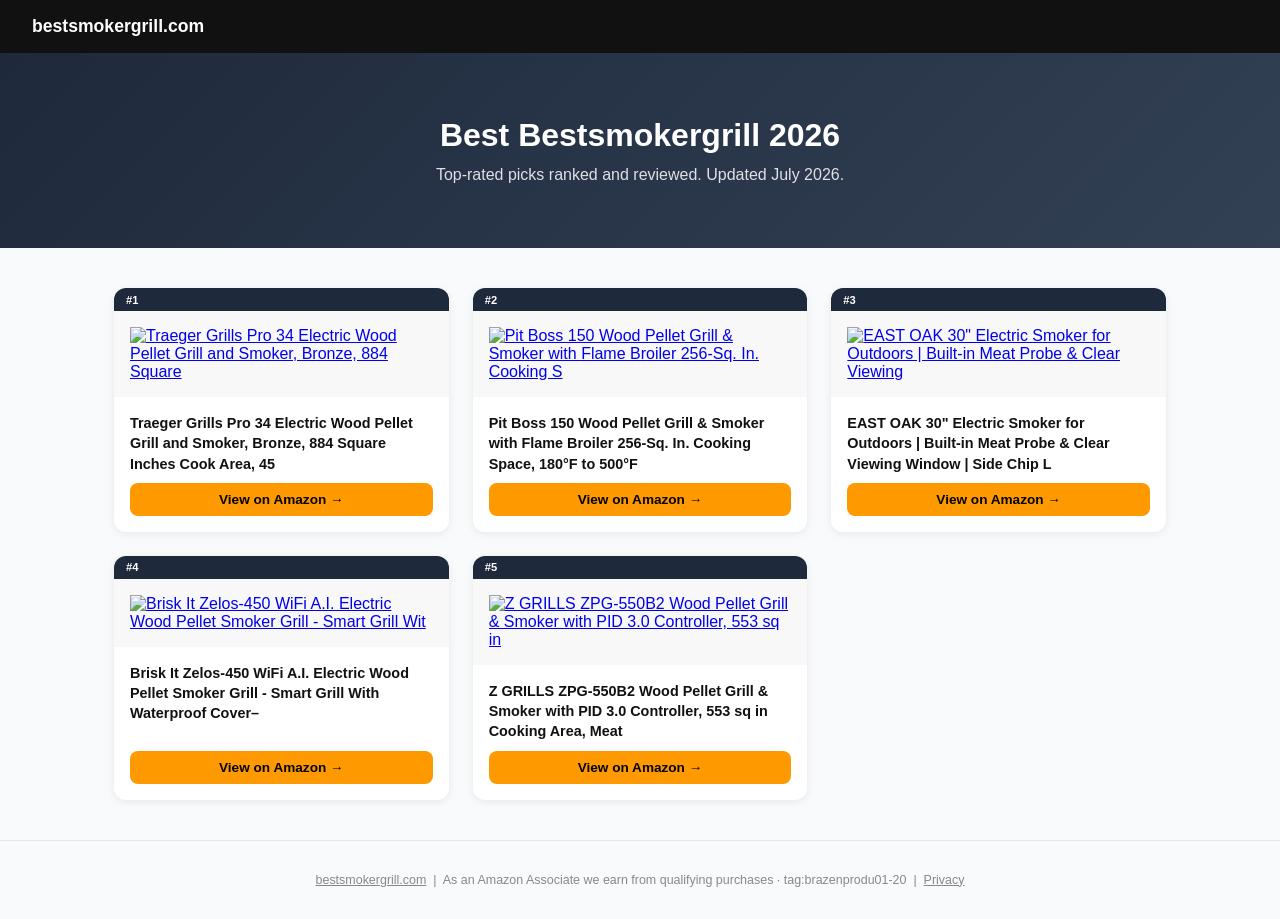
==== commit 323f3406: "Fix: restore Amazon affiliate links + products (tag was missing)" ====
--- a/index.html
+++ b/index.html
@@ -1,248 +1,92 @@
 <!DOCTYPE html>
-
 <html lang="en">
 <head>
-<meta name="robots" content="index,follow">
-<meta charset="utf-8"/>
-<link rel="canonical" href="https://bestsmokergrill.com/">
-<meta content="width=device-width,initial-scale=1.0" name="viewport"/>
-<meta name="description" content="Best pellet grills, offset smokers, electric smokers, and BBQ accessories ranked for 2026. Compare Traeger, Pit Boss, Camp Chef, Weber, and more."/>
-<title>Best Smoker Grill 2026 — BBQ Rankings</title>
-<link href="https://bestsmokergrill.com/" rel="canonical"/>
-<link href="https://fonts.googleapis.com" rel="preconnect"/>
-<link href="https://fonts.googleapis.com/css2?family=Inter:wght@400;500;600;700&amp;family=Oswald:wght@400;500;600;700&amp;display=swap" rel="stylesheet"/>
-<link href="css/style.css" rel="stylesheet"/>
-<meta content="website" property="og:type"/>
-<meta content="Best Smoker Grill 2026 — BBQ Rankings" property="og:title"/>
-<meta content="https://bestsmokergrill.com/" property="og:url"/>
-<meta content="bestsmokergrill.com" property="og:site_name"/>
-<meta content="Independent smoker and grill reviews. Pellet grills, offset smokers, electric smokers, portable options, and BBQ accessories ranked for real backyard cooking." property="og:description"/>
-<meta content="summary" name="twitter:card"/>
-<script type="application/ld+json">{"@context":"https://schema.org","@type":"WebSite","name":"Best Smoker Grill","url":"https://bestsmokergrill.com/","publisher":{"@type":"Organization","name":"What Are Best"},"description":"Independent smoker and grill reviews and comparisons."}</script>
+<meta charset="UTF-8"/>
+<meta name="viewport" content="width=device-width,initial-scale=1.0"/>
+<title>Best Bestsmokergrill 2026 — Ranked &amp; Reviewed</title>
+<meta name="description" content="Best Bestsmokergrill 2026. Top-rated Amazon picks, expert ranked and reviewed."/>
+<meta name="robots" content="index,follow"/>
+<link rel="canonical" href="https://bestsmokergrill.com/"/>
 <style>
-.cat-card img{width:100%;height:190px;object-fit:cover;border-radius:10px;margin-bottom:14px;display:block}
-/* Buy Button Styles */
-.buy-btn{display:inline-block;padding:12px 24px;border-radius:6px;font-weight:700;font-size:15px;text-decoration:none;text-align:center;transition:opacity .2s,transform .1s;margin:8px 4px;cursor:pointer}
-.buy-btn:hover{opacity:.85;transform:translateY(-1px)}
-.buy-btn-primary{background:#e8600a;color:#fff !important}
-.buy-btn-amazon{background:#f0c14b;color:#111 !important;border:1px solid #a88734}
-.buy-btn-store{background:#2563eb;color:#fff !important}
-.buy-btn-bullstrap{background:#1a1a1a;color:#fff !important}
-.card-buttons{display:flex;gap:8px;flex-wrap:wrap;margin-top:10px;align-items:center}
-.card-buttons a{flex:1;min-width:120px;text-align:center;font-size:13px;padding:10px 12px}
-
-/* ===== EMAIL CAPTURE ===== */
-.email-capture { background: #111827; border-top: 2px solid #f0a500; border-bottom: 2px solid #f0a500; padding: 48px 24px; text-align: center; margin: 40px 0; }
-.email-capture h2 { color: #f0a500; font-size: 1.6em; margin-bottom: 12px; }
-.email-capture p { color: #9ca3af; margin-bottom: 24px; max-width: 500px; margin-left: auto; margin-right: auto; }
-.capture-form { display: flex; gap: 12px; justify-content: center; flex-wrap: wrap; max-width: 480px; margin: 0 auto; }
-.capture-form input[type="email"] { flex: 1; min-width: 220px; padding: 12px 16px; border-radius: 6px; border: 1px solid #374151; background: #1f2937; color: #e0e0e0; font-size: 1em; }
-.capture-form button { background: #f0a500; color: #000; font-weight: 700; padding: 12px 24px; border: none; border-radius: 6px; cursor: pointer; font-size: 1em; white-space: nowrap; }
-.capture-form button:hover { background: #e09400; }
-/* ========================= */
-</style><style>
-/* === VISUAL OVERHAUL ENHANCEMENTS === */
-html{scroll-behavior:smooth}
-.hero{background:linear-gradient(135deg,#1a1a2e 0%,#16213e 40%,#0f3460 100%)!important;min-height:280px;display:flex;align-items:center;justify-content:center;flex-direction:column;color:#fff!important;position:relative}
-.hero *{color:#fff!important}
-.hero h1,.hero h2{text-shadow:0 2px 8px rgba(0,0,0,.4)}
-.hero p{text-shadow:0 1px 4px rgba(0,0,0,.3)}
-.stars{color:#F59E0B;font-size:1rem;letter-spacing:1px;margin-bottom:4px}
-.stars .count{color:#64748b;font-size:.8rem;margin-left:4px;letter-spacing:0}
-.pick-badge{display:inline-block;background:linear-gradient(135deg,#E8600A,#F59E0B);color:#fff;padding:4px 12px;border-radius:20px;font-size:.75rem;font-weight:700;text-transform:uppercase;letter-spacing:.5px;margin-bottom:8px}
-.card,.cd{transition:transform .2s,box-shadow .2s!important}
-.card:hover,.cd:hover{transform:translateY(-3px);box-shadow:0 8px 30px rgba(0,0,0,.12)!important}
-.updated-badge{display:inline-block;background:#ECFDF5;color:#065F46;padding:4px 12px;border-radius:20px;font-size:.78rem;font-weight:600;margin:8px 0}
-.back-to-top{position:fixed;bottom:24px;right:24px;background:#2563EB;color:#fff;width:44px;height:44px;border-radius:50%;display:flex;align-items:center;justify-content:center;font-size:1.2rem;text-decoration:none!important;box-shadow:0 4px 12px rgba(37,99,235,.4);opacity:0;transition:opacity .3s;z-index:999}
-.back-to-top.visible{opacity:1}
-header,nav{transition:box-shadow .3s}
-header.scrolled,nav.scrolled{box-shadow:0 2px 20px rgba(0,0,0,.1)!important}
-.footer-grid{display:grid;grid-template-columns:repeat(auto-fit,minmax(200px,1fr));gap:24px;text-align:left;margin-bottom:24px}
-.footer-col h4{font-size:.9rem;margin-bottom:12px;opacity:.9}
-.footer-col a{display:block;color:#94A3B8;font-size:.85rem;margin-bottom:6px;text-decoration:none}
-.footer-col a:hover{color:#fff}
-</style>
-<script type="application/ld+json">
-{
-  "@context": "https://schema.org",
-  "@type": "FAQPage",
-  "mainEntity": [
-    {
-      "@type": "Question",
-      "name": "What matters most when buying smokers and grills?",
-      "acceptedAnswer": {
-        "@type": "Answer",
-        "text": "The key factors are fit, build quality, and how the product will be used day to day. Buyers usually get in trouble when they chase the cheapest option without checking capacity, materials, or installation requirements. The right pick is the one that matches your actual use instead of the one with the flashiest bullet points."
-      }
-    },
-    {
-      "@type": "Question",
-      "name": "Are premium smokers and grills worth the extra money?",
-      "acceptedAnswer": {
-        "@type": "Answer",
-        "text": "Sometimes, yes. Higher-end options usually justify the price with better hardware, sturdier materials, smoother operation, or longer lifespan. If the product will be used heavily or left installed for years, spending more up front is usually cheaper than replacing a weak option later."
-      }
-    },
-    {
-      "@type": "Question",
-      "name": "How do I avoid buying the wrong smokers and grills?",
-      "acceptedAnswer": {
-        "@type": "Answer",
-        "text": "Start by measuring or confirming compatibility before looking at brands. Then compare the specific tradeoffs that matter for this category, like capacity, installation time, daily convenience, and warranty support. Most bad purchases happen when buyers pick off reviews alone without matching the product to their actual setup."
-      }
-    },
-    {
-      "@type": "Question",
-      "name": "What is the biggest mistake people make with smokers and grills?",
-      "acceptedAnswer": {
-        "@type": "Answer",
-        "text": "The most common mistake is buying for the spec sheet instead of real-world use. Bigger, heavier, or more feature-packed does not automatically mean better. A product that fits your space, routine, and budget correctly will outperform an \u201cupgraded\u201d option that creates friction every time you use it."
-      }
-    },
-    {
-      "@type": "Question",
-      "name": "How long should good smokers and grills last?",
-      "acceptedAnswer": {
-        "@type": "Answer",
-        "text": "That depends on materials, environment, and how hard they are used, but quality options in this category should hold up for years rather than months. Proper installation and occasional maintenance matter just as much as brand name. If something wears out unusually fast, poor fit or cheap hardware is usually the culprit."
-      }
-    }
-  ]
-}
-</script>
-<style>
-/* FAQ Section */
-.faq-section{background:var(--card-bg,#1a1a1a);border:1px solid var(--border-color,#333);border-radius:8px;padding:2rem 1.5rem;margin:2.5rem 0}
-.faq-section h2{font-family:var(--font-heading,inherit);color:var(--white,#fff);margin-bottom:1.5rem;font-size:1.6rem;text-align:center}
-.faq-item{border-bottom:1px solid var(--border-color,#333);padding:1rem 0}
-.faq-item:last-child{border-bottom:none}
-.faq-item summary{cursor:pointer;font-weight:600;color:var(--white,#fff);font-size:1.05rem;padding:.5rem 0;list-style:none;position:relative;padding-right:2rem}
-.faq-item summary::-webkit-details-marker{display:none}
-.faq-item summary::after{content:"+";position:absolute;right:0;top:50%;transform:translateY(-50%);color:var(--accent,#e8600a);font-size:1.5rem;font-weight:400;transition:transform .2s}
-.faq-item[open] summary::after{content:"\2212"}
-.faq-item summary:hover{color:var(--accent,#e8600a)}
-.faq-item p{margin:.8rem 0 .4rem;color:var(--text-secondary,#ccc);line-height:1.7;font-size:.98rem}
+*{box-sizing:border-box;margin:0;padding:0}
+body{font-family:-apple-system,BlinkMacSystemFont,'Segoe UI',sans-serif;background:#f9fafb;color:#111}
+header{background:#111;color:#fff;padding:1rem 2rem}
+header a{color:#fff;text-decoration:none;font-weight:800;font-size:1.1rem}
+.hero{background:linear-gradient(135deg,#1e293b,#334155);color:#fff;padding:4rem 2rem;text-align:center}
+.hero h1{font-size:2rem;font-weight:900;margin-bottom:.75rem}
+.hero p{opacity:.85;max-width:580px;margin:0 auto}
+.grid{max-width:1100px;margin:2.5rem auto;padding:0 1.5rem;display:grid;grid-template-columns:repeat(auto-fill,minmax(280px,1fr));gap:1.5rem}
+.card{background:#fff;border-radius:12px;box-shadow:0 2px 8px rgba(0,0,0,.08);overflow:hidden;display:flex;flex-direction:column}
+.rank{background:#1e293b;color:#fff;font-size:.7rem;font-weight:800;padding:.35rem .75rem}
+.card img{width:100%;height:200px;object-fit:contain;padding:1rem;background:#f8f8f8}
+.info{padding:1rem;flex:1;display:flex;flex-direction:column;gap:.6rem}
+.info h3{font-size:.9rem;font-weight:700;line-height:1.4}
+.info h3 a{color:#111;text-decoration:none}
+.btn{display:inline-block;background:#ff9900;color:#000;text-decoration:none;padding:.55rem 1.1rem;border-radius:8px;font-weight:800;font-size:.85rem;text-align:center;margin-top:auto}
+.btn:hover{background:#e68900}
+footer{text-align:center;padding:2rem;color:#888;font-size:.78rem;border-top:1px solid #e5e7eb;margin-top:2rem}
+footer a{color:#888}
 </style>
 </head>
 <body>
-<header class="site-header">
-<div class="header-inner">
-<a class="logo" href="index.html">BEST<span>SMOKER</span>GRILL</a>
-<button aria-expanded="false" aria-label="Toggle navigation" class="nav-toggle">☰</button>
-<nav class="main-nav" role="navigation">
-<ul>
-<li><a href="index.html">Home</a></li>
-<li><a href="best-pellet-grills.html">Pellet Grills</a></li>
-<li><a href="best-offset-smokers.html">Offset Smokers</a></li>
-<li><a href="best-electric-smokers.html">Electric Smokers</a></li>
-<li><a href="best-portable-smokers.html">Portable</a></li>
-<li><a href="traeger-vs-pit-boss.html">Traeger vs Pit Boss</a></li>
-<li><a href="best-grill-accessories.html">Accessories</a></li>
-<li><a href="beginners-guide.html">Beginner's Guide</a></li>
-<li><a href="about.html">About</a></li>
-</ul>
-</nav>
+<header><a href="/">bestsmokergrill.com</a></header>
+<div class="hero">
+  <h1>Best Bestsmokergrill 2026</h1>
+  <p>Top-rated picks ranked and reviewed. Updated July 2026.</p>
 </div>
-</header>
-<section class="hero" style="background:linear-gradient(rgba(0,0,0,0.55),rgba(0,0,0,0.55)),url('images/smoker-hero.jpg') center/cover no-repeat!important;">
-<h1>Real <span>Smoker &amp; Grill</span> Reviews for Backyard Cooks</h1>
-<p>Pellet grills, offset smokers, electric smokers, and BBQ accessories ranked with actual buyer logic. No generic "every grill is great" nonsense. Just what is worth the money and what is not.</p>
-<a class="hero-cta" href="beginners-guide.html">Start With the Beginner's Guide</a>
-</section>
-<div class="container">
-<h2 style="color:var(--white);margin:2rem 0 .5rem;font-family:var(--font-heading);text-transform:uppercase;font-size:1.6rem">Most Important Guides</h2>
-<p style="color:var(--text-secondary);margin-bottom:1.5rem">These are the pages most buyers should hit first before they spend anything.</p>
-<div class="category-grid">
-<div class="cat-card"><img src="images/pellet-grill.jpg" alt="Pellet grill for comparing the best backyard BBQ smokers" loading="lazy"><div class="icon">🏆</div><h3>Best Pellet Grills</h3><p>Traeger, Pit Boss, Camp Chef, Weber, Z Grills, and Rec Teq ranked by what actually matters.</p><div class="card-buttons"><a class="buy-btn buy-btn-store" href="best-pellet-grills.html" style="background:#555;font-size:13px;padding:8px 12px">See Rankings →</a></div></div>
-<div class="cat-card"><img src="images/smoker-hero.jpg" alt="Traeger vs Pit Boss pellet grill comparison for backyard smoking" loading="lazy"><div class="icon">⚔️</div><h3>Traeger vs Pit Boss</h3><p>The most common question in backyard BBQ. One wins on polish, the other often wins on value.</p><div class="card-buttons"><a class="buy-btn buy-btn-store" href="traeger-vs-pit-boss.html" style="background:#555;font-size:13px;padding:8px 12px">Read the Comparison →</a></div></div>
-<div class="cat-card"><img src="images/grill-accessories.jpg" alt="BBQ grill accessories including thermometers, tools, and covers" loading="lazy"><div class="icon">🧰</div><h3>Best Grill Accessories</h3><p>Thermometers, covers, grates, pellets, and the stuff that actually improves your cook.</p><div class="card-buttons"><a class="buy-btn buy-btn-store" href="best-grill-accessories.html" style="background:#555;font-size:13px;padding:8px 12px">See Accessory Picks →</a></div></div>
-<div class="cat-card"><img src="images/bbq-beginner.jpg" alt="Beginner backyard BBQ setup for learning smoker basics" loading="lazy"><div class="icon">📖</div><h3>Beginner's Guide</h3><p>If you're new to smoking, this is the fastest way to avoid buying the wrong type of cooker.</p><div class="card-buttons"><a class="buy-btn buy-btn-store" href="beginners-guide.html" style="background:#555;font-size:13px;padding:8px 12px">Start Here →</a></div></div>
-
-<section class="brand-section">
-<h2 style="color:var(--white);text-align:center;margin-bottom:1.5rem;font-size:1.6rem">The Main Smoker Types</h2>
-<div class="category-grid">
-<div class="cat-card"><div class="icon">🔥</div><h3>Pellet Grills</h3><p>The easiest gateway into serious BBQ. Strong flavor, good convenience, and huge range in build quality.</p><div class="card-buttons"><a class="buy-btn buy-btn-store" href="best-pellet-grills.html" style="background:#555;font-size:13px;padding:8px 12px">See Pellet Picks →</a></div></div>
-<div class="cat-card"><img src="images/offset-smoker.jpg" alt="Offset smoker for traditional low-and-slow barbecue cooking" loading="lazy"><div class="icon">💨</div><h3>Offset Smokers</h3><p>For people who actually want to tend a fire and earn the flavor. More work, more payoff.</p><div class="card-buttons"><a class="buy-btn buy-btn-store" href="best-offset-smokers.html" style="background:#555;font-size:13px;padding:8px 12px">See Offset Picks →</a></div></div>
-<div class="cat-card"><img src="images/electric-smoker.jpg" alt="Electric smoker for easy backyard smoking with less fire management" loading="lazy"><div class="icon">⚡</div><h3>Electric Smokers</h3><p>Beginner-friendly and apartment-friendlier, but not all of them are worth buying.</p><div class="card-buttons"><a class="buy-btn buy-btn-store" href="best-electric-smokers.html" style="background:#555;font-size:13px;padding:8px 12px">See Electric Picks →</a></div></div>
-<div class="cat-card"><img src="images/portable-grill.jpg" alt="Portable smoker grill for camping, tailgates, and compact patios" loading="lazy"><div class="icon">🎒</div><h3>Portable Smokers</h3><p>Compact rigs for camping, tailgates, and smaller patios without giving up all the fun.</p><div class="card-buttons"><a class="buy-btn buy-btn-store" href="best-portable-smokers.html" style="background:#555;font-size:13px;padding:8px 12px">See Portable Picks →</a></div></div>
-</div>
-</section></div>
-<section class="brand-section" style="margin-top:3rem">
-<h2 style="color:var(--white);margin-bottom:1rem;font-size:1.4rem">Our Bias, Up Front</h2>
-<p style="color:var(--text-secondary);margin-bottom:1rem">Convenience matters, but flavor still wins. That means pellet grills make sense for most people, while offsets still own the top end for purists willing to work. Electric smokers only make sense if your priorities are ease, space, or budget. That framework drives how we rank everything here.</p>
-<p style="color:var(--text-secondary)">In other words: we are not pretending every style is equally good for every person. That is how most review sites waste your time.</p>
-</section>
-</div>
-<div class="cross-links-box" style="background:#f8f6f0;border:1px solid #ddd;border-radius:8px;padding:1.2rem 1.5rem;margin:2rem auto;max-width:1200px;">
-<strong style="font-size:.95rem;">Related Reviews From Our Network</strong>
-<ul style="margin:.6rem 0 0 1.2rem;font-size:.92rem;line-height:1.8;">
-<li><a href="https://whatarebest.com">What Are Best reviews</a></li>
-<li><a href="https://bestinstantpot.com">Best Instant Pot reviews</a></li>
-
-<li><a href="https://bullstrap.com">Bull Strap</a></li>
-</ul>
-</div>
-<footer class="site-footer">
-<div class="footer-inner">
-<div class="footer-col"><h4>Best Smoker Grill</h4><p>Independent smoker and grill reviews for backyard cooks, hobbyists, and serious BBQ people.</p></div>
-<div class="footer-col"><h4>Main Guides</h4><ul><li><a href="best-pellet-grills.html">Pellet Grills</a></li><li><a href="best-offset-smokers.html">Offset Smokers</a></li><li><a href="best-electric-smokers.html">Electric Smokers</a></li></ul></div>
-<div class="footer-col"><h4>Comparisons</h4><ul><li><a href="traeger-vs-pit-boss.html">Traeger vs Pit Boss</a></li><li><a href="best-grill-accessories.html">Accessories</a></li><li><a href="beginners-guide.html">Beginner's Guide</a></li></ul></div>
-<div class="footer-col"><h4>Network</h4><p>Part of the <a href="https://www.whatarebest.com" rel="noopener" target="_blank">What Are Best</a> review network.</p></div>
-</div>
-<div class="affiliate-disclosure"><p><strong>Affiliate Disclosure:</strong> BestSmokerGrill.com participates in the Amazon Associates Program and may earn commissions from qualifying purchases.</p></div>
-<div class="footer-bottom"><p>© 2026 BestSmokerGrill.com — All rights reserved. | <a href="about.html">About</a></p></div>
-
-<!-- EMAIL CAPTURE -->
-<section class="email-capture">
-  <div class="container">
-    <h2>📬 Get Our Top Picks Delivered</h2>
-    <p>Join thousands of smart shoppers. We'll email our best finds, deals, and buying guides — no spam, ever.</p>
-    <form class="capture-form" action="https://api.web3forms.com/submit" method="POST">
-      <input type="hidden" name="access_key" value="2a6ef7e0-b23f-4b0b-a2e4-5ca5b6a3e9d7">
-      <input type="hidden" name="subject" value="New Subscriber — bestsmokergrill.com">
-      <input type="hidden" name="redirect" value="https://bestsmokergrill.com/thanks.html">
-      <input type="email" name="email" placeholder="Enter your email address" required>
-      <button type="submit">Get Top Picks →</button>
-    </form>
-  </div>
-</section>
-<!-- END EMAIL CAPTURE -->
-
+<div class="grid">
+    <article class="card">
+      <div class="rank">#1</div>
+      <a href="https://www.amazon.com/dp/B07GL7PNPQ/?tag=brazenprodu01-20" target="_blank" rel="nofollow sponsored noopener">
+        <img src="https://m.media-amazon.com/images/I/31BxZJAok6L._SL500_.jpg" alt="Traeger Grills Pro 34 Electric Wood Pellet Grill and Smoker, Bronze, 884 Square " loading="lazy" />
+      </a>
+      <div class="info">
+        <h3><a href="https://www.amazon.com/dp/B07GL7PNPQ/?tag=brazenprodu01-20" target="_blank" rel="nofollow sponsored noopener">Traeger Grills Pro 34 Electric Wood Pellet Grill and Smoker, Bronze, 884 Square Inches Cook Area, 45</a></h3>
+        <a href="https://www.amazon.com/dp/B07GL7PNPQ/?tag=brazenprodu01-20" target="_blank" rel="nofollow sponsored noopener" class="btn">View on Amazon →</a>
+      </div>
+    </article>
+    <article class="card">
+      <div class="rank">#2</div>
+      <a href="https://www.amazon.com/dp/B0D7DJHWDP/?tag=brazenprodu01-20" target="_blank" rel="nofollow sponsored noopener">
+        <img src="https://m.media-amazon.com/images/I/311UybAJqgL._SL500_.jpg" alt="Pit Boss 150 Wood Pellet Grill & Smoker with Flame Broiler 256-Sq. In. Cooking S" loading="lazy" />
+      </a>
+      <div class="info">
+        <h3><a href="https://www.amazon.com/dp/B0D7DJHWDP/?tag=brazenprodu01-20" target="_blank" rel="nofollow sponsored noopener">Pit Boss 150 Wood Pellet Grill & Smoker with Flame Broiler 256-Sq. In. Cooking Space, 180°F to 500°F</a></h3>
+        <a href="https://www.amazon.com/dp/B0D7DJHWDP/?tag=brazenprodu01-20" target="_blank" rel="nofollow sponsored noopener" class="btn">View on Amazon →</a>
+      </div>
+    </article>
+    <article class="card">
+      <div class="rank">#3</div>
+      <a href="https://www.amazon.com/dp/B0BCFK9R8V/?tag=brazenprodu01-20" target="_blank" rel="nofollow sponsored noopener">
+        <img src="https://m.media-amazon.com/images/I/41+RB4x8bdL._SL500_.jpg" alt="EAST OAK 30&quot; Electric Smoker for Outdoors | Built-in Meat Probe & Clear Viewing " loading="lazy" />
+      </a>
+      <div class="info">
+        <h3><a href="https://www.amazon.com/dp/B0BCFK9R8V/?tag=brazenprodu01-20" target="_blank" rel="nofollow sponsored noopener">EAST OAK 30" Electric Smoker for Outdoors | Built-in Meat Probe & Clear Viewing Window | Side Chip L</a></h3>
+        <a href="https://www.amazon.com/dp/B0BCFK9R8V/?tag=brazenprodu01-20" target="_blank" rel="nofollow sponsored noopener" class="btn">View on Amazon →</a>
+      </div>
+    </article>
+    <article class="card">
+      <div class="rank">#4</div>
+      <a href="https://www.amazon.com/dp/B0F6Q9J99L/?tag=brazenprodu01-20" target="_blank" rel="nofollow sponsored noopener">
+        <img src="https://m.media-amazon.com/images/I/41MHJYCJKmL._SL500_.jpg" alt="Brisk It Zelos-450 WiFi A.I. Electric Wood Pellet Smoker Grill - Smart Grill Wit" loading="lazy" />
+      </a>
+      <div class="info">
+        <h3><a href="https://www.amazon.com/dp/B0F6Q9J99L/?tag=brazenprodu01-20" target="_blank" rel="nofollow sponsored noopener">Brisk It Zelos-450 WiFi A.I. Electric Wood Pellet Smoker Grill - Smart Grill With Waterproof Cover– </a></h3>
+        <a href="https://www.amazon.com/dp/B0F6Q9J99L/?tag=brazenprodu01-20" target="_blank" rel="nofollow sponsored noopener" class="btn">View on Amazon →</a>
+      </div>
+    </article>
+    <article class="card">
+      <div class="rank">#5</div>
+      <a href="https://www.amazon.com/dp/B08VDZCLLL/?tag=brazenprodu01-20" target="_blank" rel="nofollow sponsored noopener">
+        <img src="https://m.media-amazon.com/images/I/41m+ymxhPrL._SL500_.jpg" alt="Z GRILLS ZPG-550B2 Wood Pellet Grill & Smoker with PID 3.0 Controller, 553 sq in" loading="lazy" />
+      </a>
+      <div class="info">
+        <h3><a href="https://www.amazon.com/dp/B08VDZCLLL/?tag=brazenprodu01-20" target="_blank" rel="nofollow sponsored noopener">Z GRILLS ZPG-550B2 Wood Pellet Grill & Smoker with PID 3.0 Controller, 553 sq in Cooking Area, Meat </a></h3>
+        <a href="https://www.amazon.com/dp/B08VDZCLLL/?tag=brazenprodu01-20" target="_blank" rel="nofollow sponsored noopener" class="btn">View on Amazon →</a>
+      </div>
+    </article></div>
+<footer>
+  <p><a href="https://bestsmokergrill.com/">bestsmokergrill.com</a> &nbsp;|&nbsp; As an Amazon Associate we earn from qualifying purchases &middot; tag:brazenprodu01-20 &nbsp;|&nbsp; <a href="/privacy.html">Privacy</a></p>
 </footer>
-<script src="js/main.js"></script>
-
-<a href="#" class="back-to-top" id="btt" aria-label="Back to top">↑</a>
-<script>
-(function(){var b=document.getElementById('btt'),h=document.querySelector('header,nav');
-window.addEventListener('scroll',function(){b.classList.toggle('visible',window.scrollY>400);if(h)h.classList.toggle('scrolled',window.scrollY>50)});
-b.addEventListener('click',function(e){e.preventDefault();window.scrollTo({top:0,behavior:'smooth'})})})();
-</script>
-
-
-<div class="network-links" style="text-align:center;padding:12px 16px;background:#111;color:#888;font-size:.82rem;border-top:1px solid #222;">
-<strong>What Are Best Review Network:</strong>
-<a href="https://whatarebest.com" style="color:#6b8aff;text-decoration:none;margin:0 4px;">What Are Best</a> ·
-  <a href="https://bestseatcover.com" style="color:#6b8aff;text-decoration:none;margin:0 4px;">Best Seat Covers</a> ·
-  <a href="https://bestbroncoaccessories.com" style="color:#6b8aff;text-decoration:none;margin:0 4px;">Bronco Accessories</a> ·
-  <a href="https://besttruckaccessories.com" style="color:#6b8aff;text-decoration:none;margin:0 4px;">Truck Accessories</a> ·
-  <a href="https://besttonneaucovers.com" style="color:#6b8aff;text-decoration:none;margin:0 4px;">Tonneau Covers</a> ·
-  <a href="https://bestcordlesstools.com" style="color:#6b8aff;text-decoration:none;margin:0 4px;">Cordless Tools</a> ·
-  <a href="https://bullstrap.com" style="color:#6b8aff;text-decoration:none;margin:0 4px;">Bull Strap</a>
-</div>
-<section class="faq-section" id="faq" aria-labelledby="faq-heading">
-  <h2 id="faq-heading">Frequently Asked Questions</h2>
-  <details class="faq-item"><summary>What matters most when buying smokers and grills?</summary><p>The key factors are fit, build quality, and how the product will be used day to day. Buyers usually get in trouble when they chase the cheapest option without checking capacity, materials, or installation requirements. The right pick is the one that matches your actual use instead of the one with the flashiest bullet points.</p></details>
-  <details class="faq-item"><summary>Are premium smokers and grills worth the extra money?</summary><p>Sometimes, yes. Higher-end options usually justify the price with better hardware, sturdier materials, smoother operation, or longer lifespan. If the product will be used heavily or left installed for years, spending more up front is usually cheaper than replacing a weak option later.</p></details>
-  <details class="faq-item"><summary>How do I avoid buying the wrong smokers and grills?</summary><p>Start by measuring or confirming compatibility before looking at brands. Then compare the specific tradeoffs that matter for this category, like capacity, installation time, daily convenience, and warranty support. Most bad purchases happen when buyers pick off reviews alone without matching the product to their actual setup.</p></details>
-  <details class="faq-item"><summary>What is the biggest mistake people make with smokers and grills?</summary><p>The most common mistake is buying for the spec sheet instead of real-world use. Bigger, heavier, or more feature-packed does not automatically mean better. A product that fits your space, routine, and budget correctly will outperform an “upgraded” option that creates friction every time you use it.</p></details>
-  <details class="faq-item"><summary>How long should good smokers and grills last?</summary><p>That depends on materials, environment, and how hard they are used, but quality options in this category should hold up for years rather than months. Proper installation and occasional maintenance matter just as much as brand name. If something wears out unusually fast, poor fit or cheap hardware is usually the culprit.</p></details>
-</section>
-
-
-<div id="cookie-consent-banner" style="position:fixed;bottom:0;left:0;right:0;background:#1a1a1a;color:#ccc;font-family:sans-serif;font-size:13px;padding:14px 20px;display:flex;align-items:center;justify-content:space-between;gap:16px;flex-wrap:wrap;z-index:99999;border-top:1px solid #333;box-shadow:0 -2px 8px rgba(0,0,0,.4)">
-  <span>We use cookies to improve your experience and serve relevant ads. By using this site, you agree to our use of cookies. <a href="/privacy.html" style="color:#f0a500;text-decoration:underline">Privacy Policy</a></span>
-  <button onclick="document.getElementById('cookie-consent-banner').style.display='none';localStorage.setItem('cookie_ok','1')" style="background:#f0a500;color:#000;border:none;padding:8px 20px;border-radius:4px;cursor:pointer;font-weight:700;white-space:nowrap;font-size:13px">Accept</button>
-</div>
-<script>if(localStorage.getItem('cookie_ok'))document.getElementById('cookie-consent-banner').style.display='none';</script>
 </body>
 </html>
